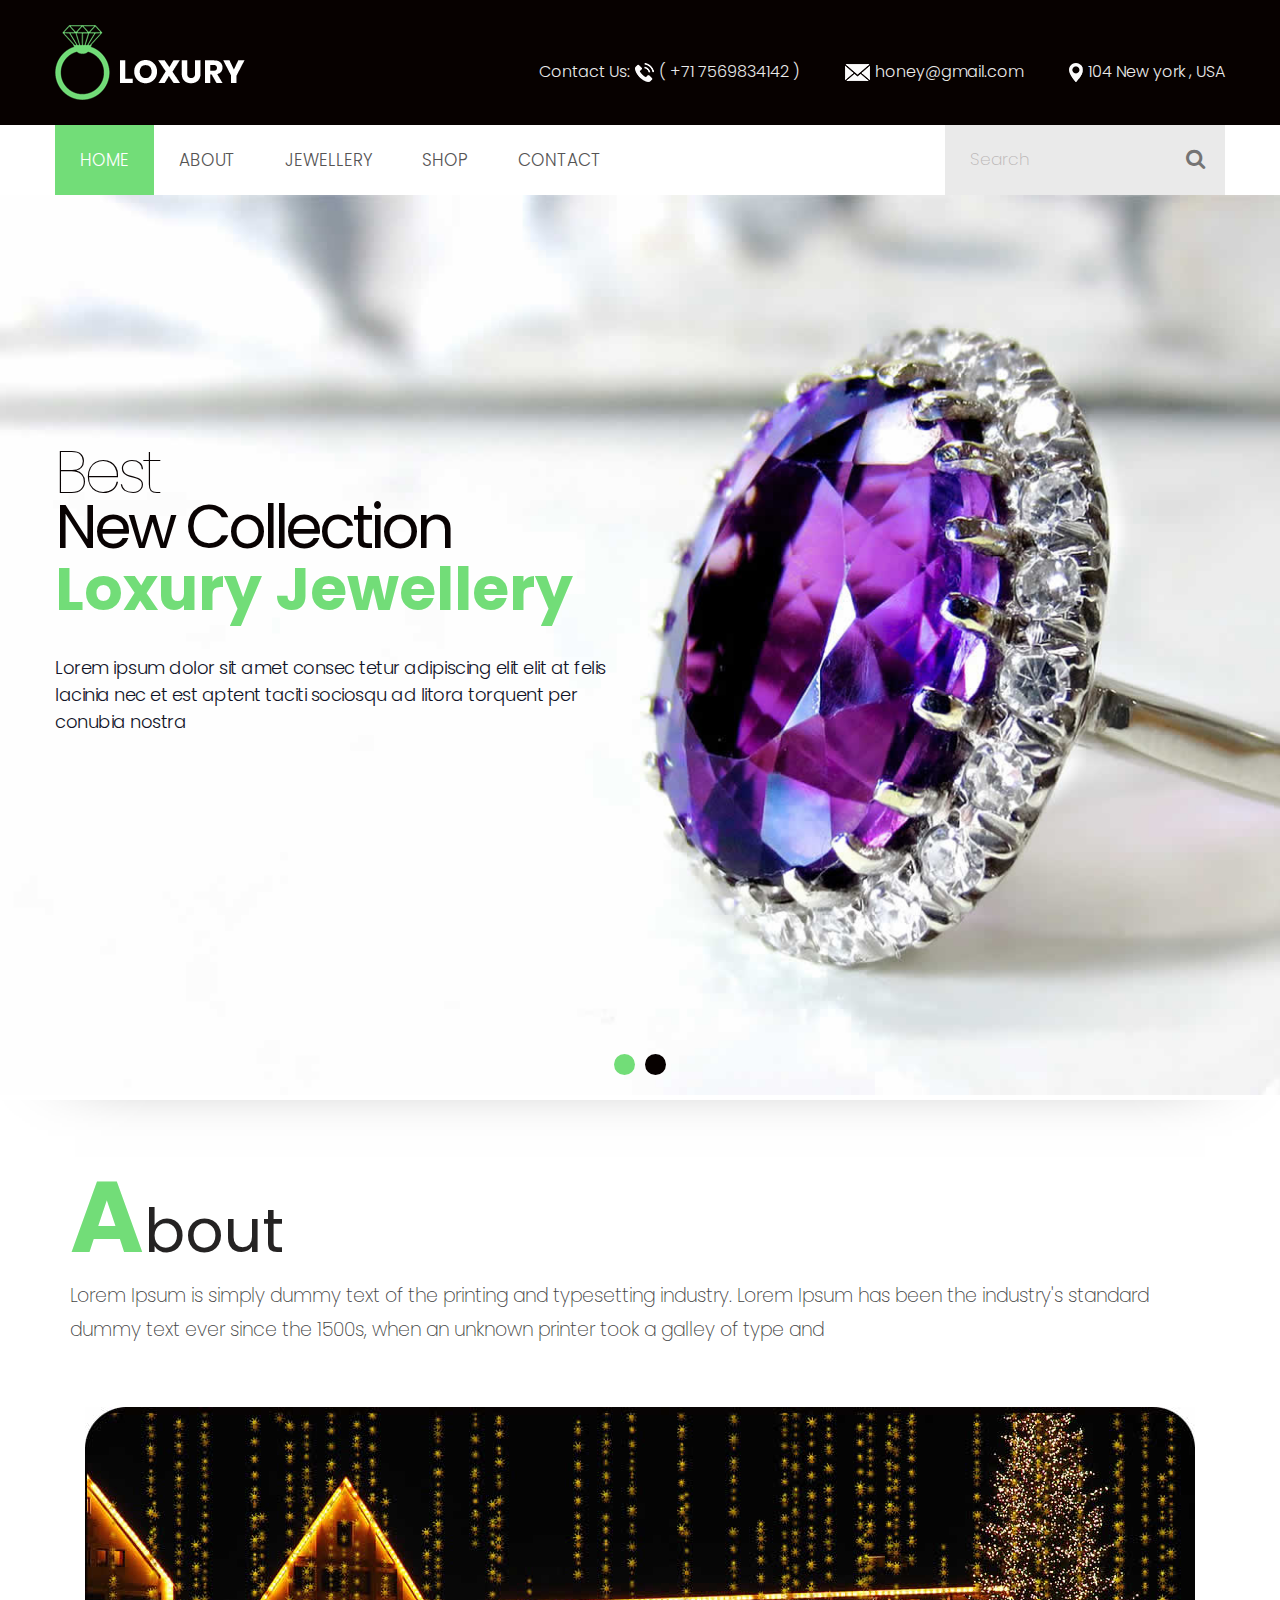
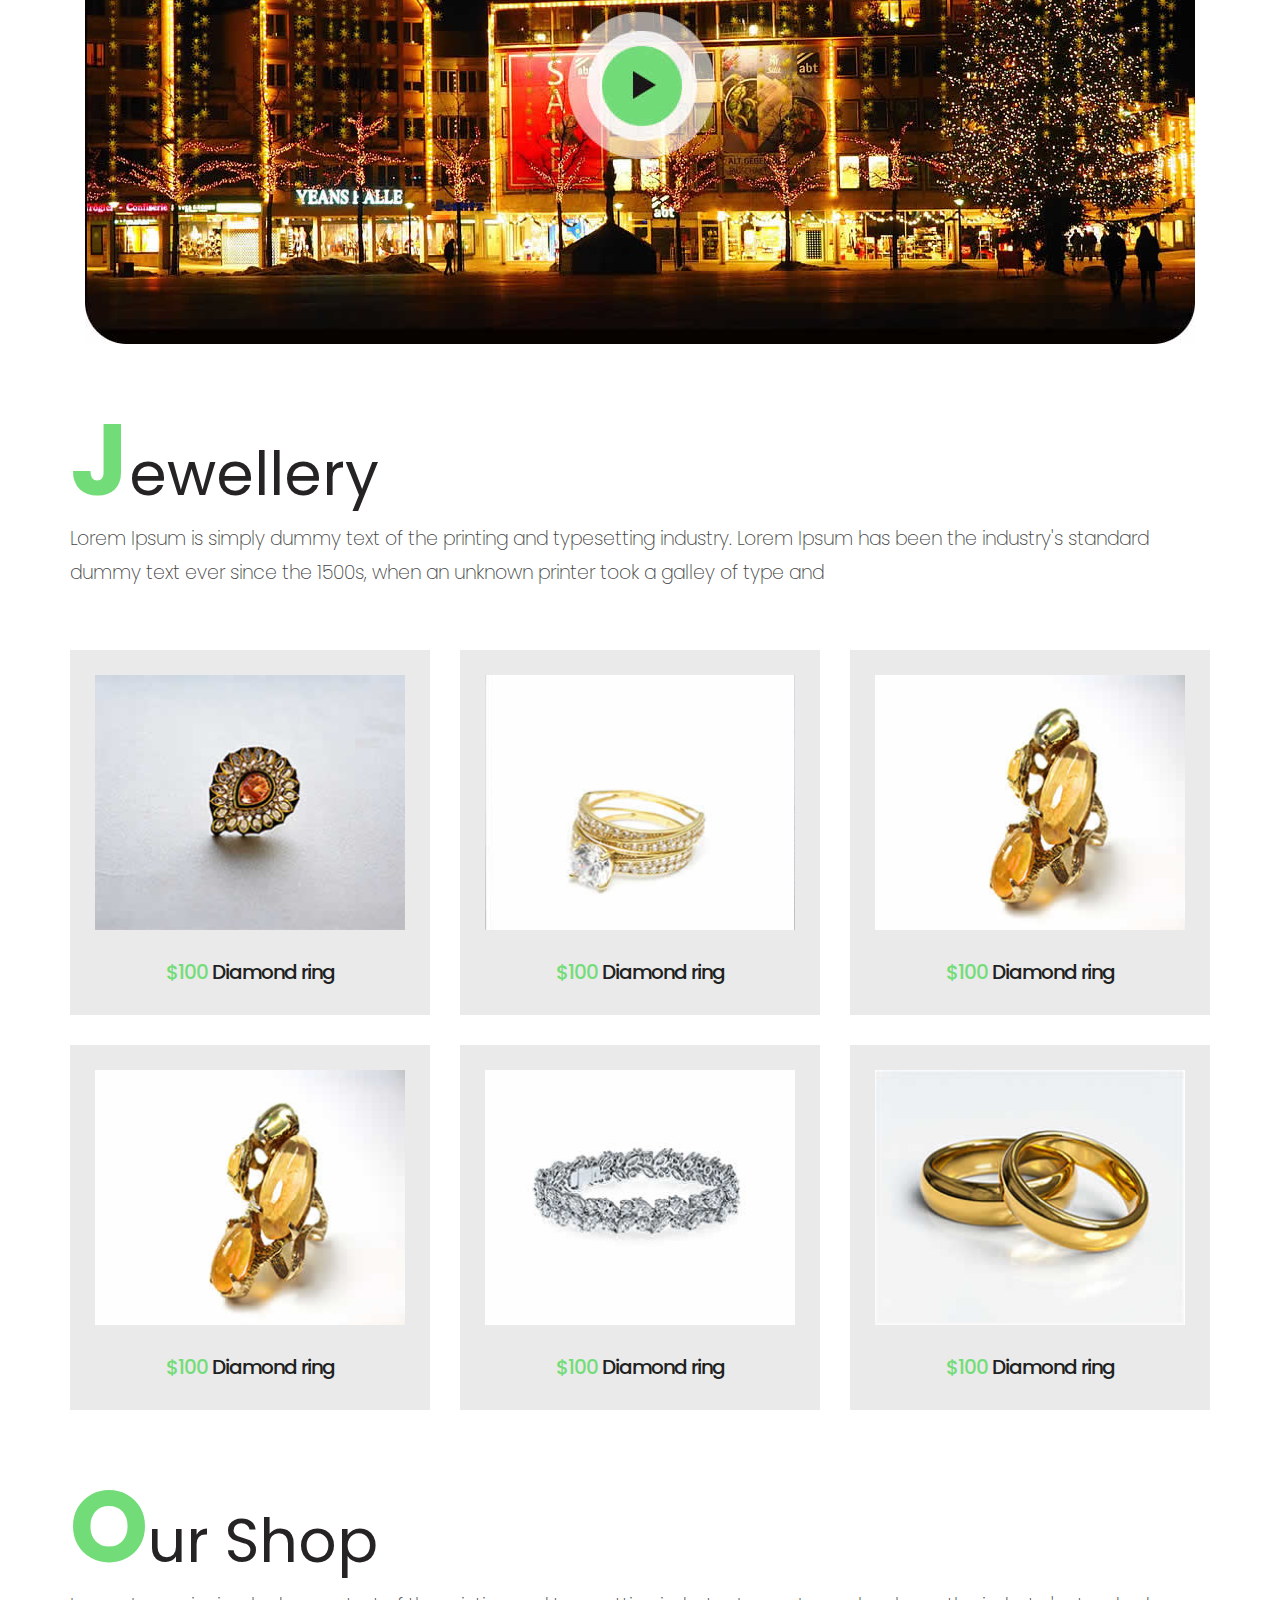
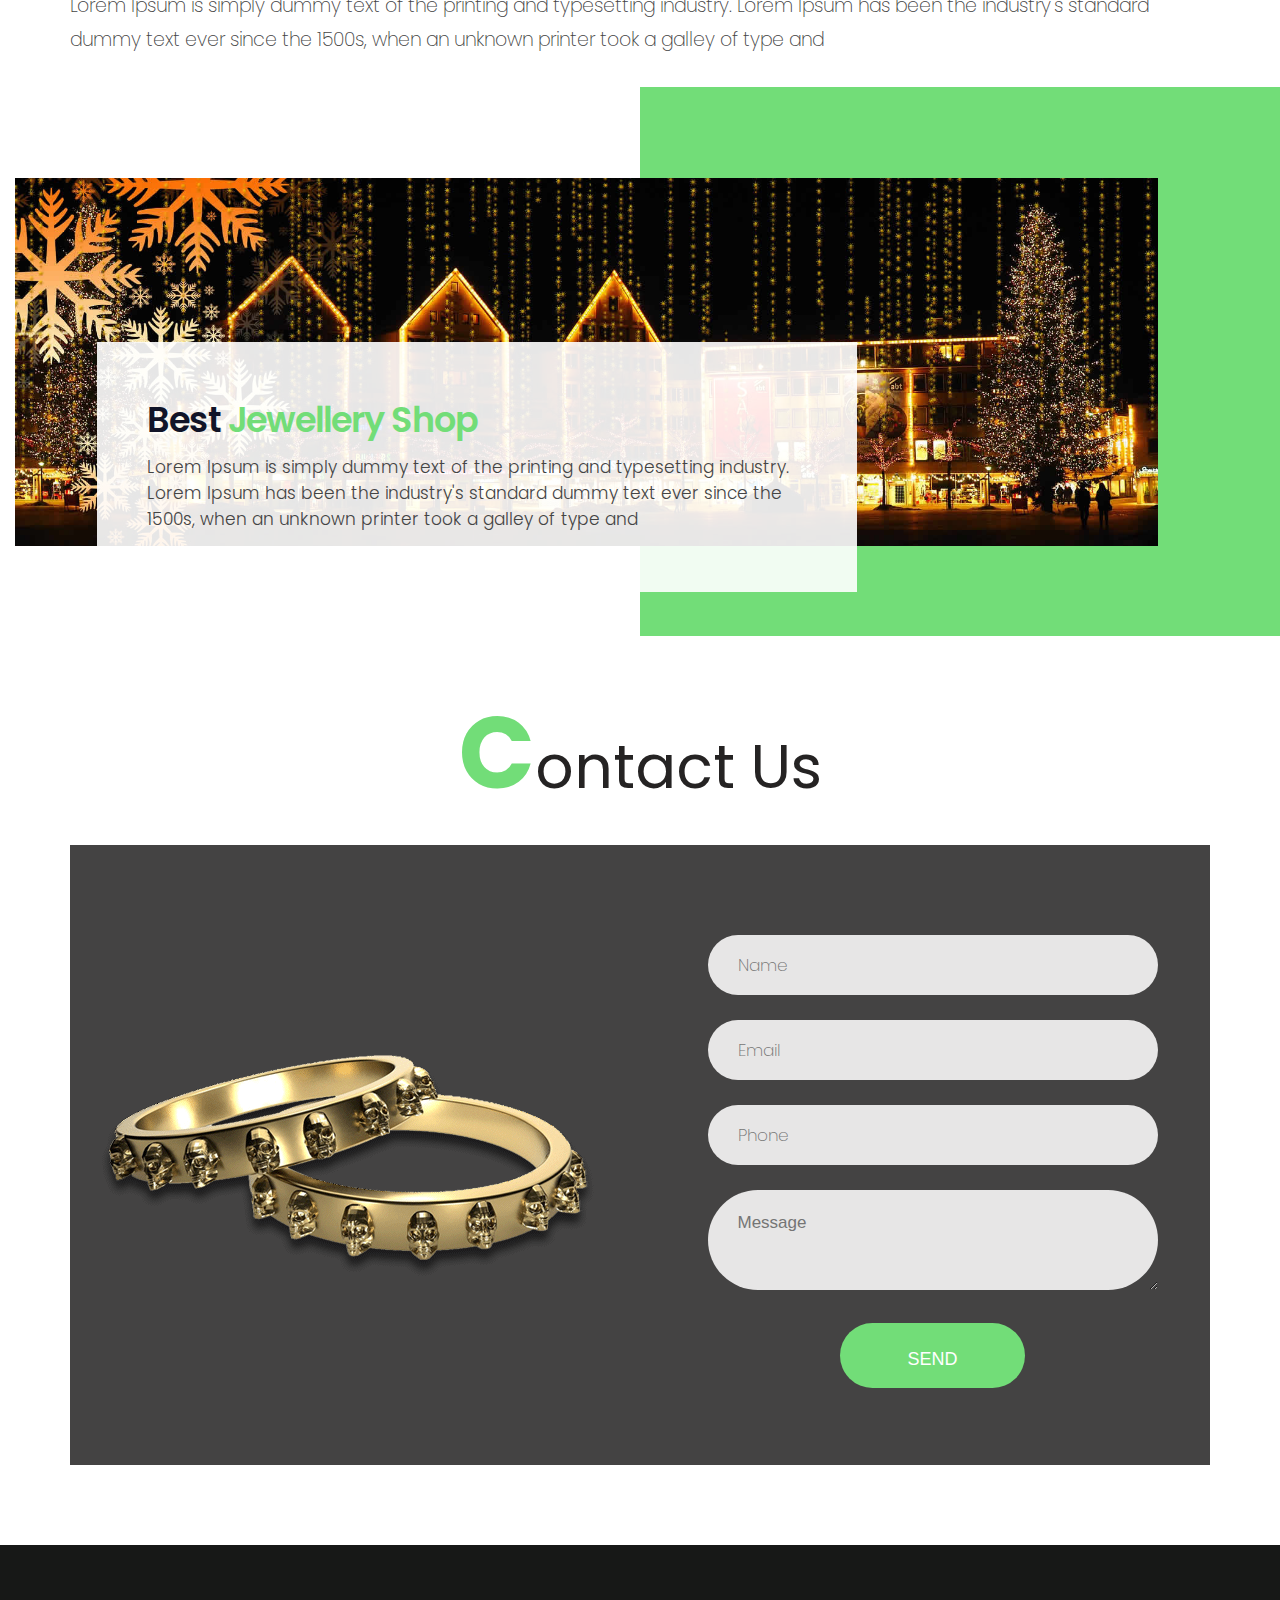
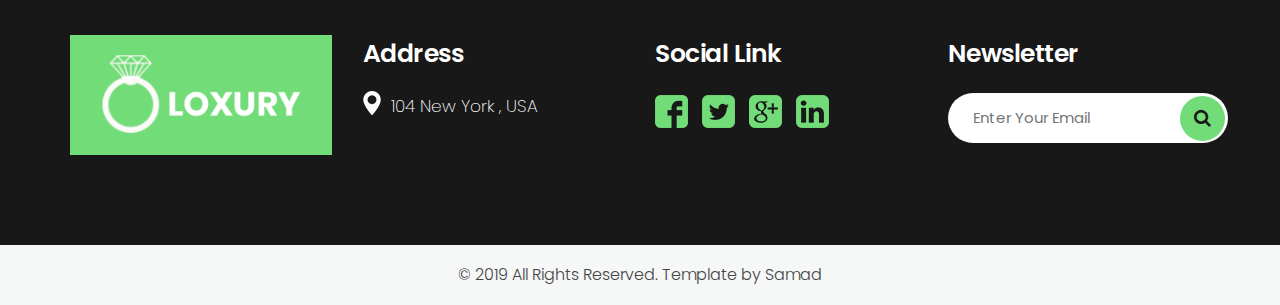
==== index.html @ 16f49cf2 "contact change" ====
<!DOCTYPE html>
<html lang="en">
   <!-- Basic -->
   <meta charset="utf-8">
   <meta http-equiv="X-UA-Compatible" content="IE=edge">
   <!-- Mobile Metas -->
   <meta name="viewport" content="width=device-width, initial-scale=1, shrink-to-fit=no">
   <!-- Site Metas -->
   <title>Loxury</title>
   <meta name="keywords" content="">
   <meta name="description" content="">
   <meta name="author" content="">
   <!-- site icon -->
   <link rel="icon" href="images/fevicon.png" type="image/png" />
   <!-- Bootstrap core CSS -->
   <link href="css/bootstrap.css" rel="stylesheet">
   <!-- FontAwesome Icons core CSS -->
   <link href="css/font-awesome.min.css" rel="stylesheet">
   <!-- Custom animate styles for this template -->
   <link href="css/animate.css" rel="stylesheet">
   <!-- Custom styles for this template -->
   <link href="style.css" rel="stylesheet">
   <!-- Responsive styles for this template -->
   <link href="css/responsive.css" rel="stylesheet">
   <!-- Colors for this template -->
   <link href="css/colors.css" rel="stylesheet">
   <!-- light box gallery -->
   <link href="css/ekko-lightbox.css" rel="stylesheet">
   <!--[if lt IE 9]>
   <script src="https://oss.maxcdn.com/libs/html5shiv/3.7.0/html5shiv.js"></script>
   <script src="https://oss.maxcdn.com/libs/respond.js/1.4.2/respond.min.js"></script>
   <![endif]-->
   </head>
   <body id="home_page" class="home_page">
      <!-- loader -->
      <div id="preloader">
         <img class="preloader" src="images/logo.png" alt="#">
      </div>
      <!-- end loader -->
      <!-- header -->
      <header class="header">

        <div class="header_top_section">
           <div class="container">
              <div class="row">
               <div class="col-lg-3">
                  <div class="full">
                     <div class="logo">
                        <a href="index.html"><img src="images/logo.png" alt="#" /></a>
                     </div>
                  </div>
               </div>
               <div class="col-lg-9 site_information">
                  <div class="full">
                      <div class="top_section_info">
                         <ul>
                           <li>Contact Us: <img src="images/i1.png" alt="#" /> <a href="#">( +71 7569834142 )</a></li>
                           <li><img src="images/i2.png" alt="#" /> <a href="#">honey@gmail.com</a></li>
                           <li><img src="images/i3.png" alt="#" /> <a href="#">104 New york , USA</a></li>
                        </ul>
                      </div>
                  </div>
               </div>
            </div>
           </div>
        </div>

        <div class="header_bottom_section">

         <div class="container">
            
           <div class="row">
               <div class="col-md-12">
                  <div class="full ">
                     <div class="main_menu">
                        <nav class="navbar navbar-inverse navbar-toggleable-md">
                           <button class="navbar-toggler" type="button" data-toggle="collapse" data-target="#cloapediamenu" aria-controls="cloapediamenu" aria-expanded="false" aria-label="Toggle navigation">
                           <span class="float-left">Menu</span>
                           <span class="float-right"><i class="fa fa-bars"></i> <i class="fa fa-close"></i></span>
                           </button>
                           <div class="collapse navbar-collapse justify-content-md-center" id="cloapediamenu">
                              <ul class="navbar-nav">
                                 <li class="nav-item active">
                                    <a class="nav-link" href="index.html">Home</a>
                                 </li>
                                 <li class="nav-item">
                                    <a class="nav-link color-aqua-hover" href="about.html">About</a>
                                 </li>
                                 <li class="nav-item">
                                    <a class="nav-link color-aqua-hover" href="jewellery.html">Jewellery</a>
                                 </li>
                                 <li class="nav-item">
                                    <a class="nav-link color-grey-hover" href="shop.html">Shop</a>
                                 </li>
                                 <li class="nav-item">
                                    <a class="nav-link color-grey-hover" href="contact.html">Contact</a>
                                 </li>
                              </ul>
                           </div>
                        </nav>
                     </div>
                     <div class="search_bar">
                        <form action="index.html">
                           <input type="text" class="search_field" placeholder="Search" required />
                           <button class="search_button" type="button"><i class="fa fa-search"></i></button>
                        </form>
                     </div>
                  </div>
               </div>
            </div>
         </div>
      </header>
      <!-- end header -->
      <!-- slider -->
      <section class="slider_section">
         <div class="container-fluid">
            <div class="row">
               <div id="main_slider" class="carousel slide carousel-fade" data-ride="carousel" data-interval="5000">
                  <div class="carousel-inner">
                     <div class="carousel-item slider_inner slider1 active">
                        <div class="container">
                           <div class="row">
                              <div class="slider_coint_inner">
                                 <h3>Best<br><strong>New Collection</strong></h3>
                                 <h4 class="font_themecolor">Loxury Jewellery</h4>
                                 <p>Lorem ipsum dolor sit amet consec tetur adipiscing elit elit at felis<br>
                                    lacinia nec et est aptent taciti sociosqu ad litora torquent per conubia nostra</p>
                              </div>
                           </div>
                        </div>
                     </div>
                     <div class="carousel-item slider_inner slider2">
                        <div class="container">
                           <div class="row">
                              <div class="slider_coint_inner">
                                 <h3>Best<br><strong>New Collection</strong></h3>
                                 <h4 class="font_themecolor">Loxury Jewellery</h4>
                                 <p>Lorem ipsum dolor sit amet consec tetur adipiscing elit elit at felis<br>
                                    lacinia nec et est aptent taciti sociosqu ad litora torquent per conubia nostra</p>
                              </div>
                           </div>
                        </div>
                     </div>
                     <div class="slider_bullets">
                        <ol class="carousel-indicators">
                           <li data-target="#main_slider" data-slide-to="0" class="active"><i class="fa fa-chevron-left"></i></li>
                           <li data-target="#main_slider" data-slide-to="1"><i class="fa fa-chevron-right"></i></li>
                        </ol>
                     </div>
                  </div>
               </div>
            </div>
         </div>
      </section>
      <!-- end slider -->

      <!-- about section -->
      <section class="layout_padding section padding_bottom_0">
         <div class="container">
            <div class="row">
               <div class="col-lg-12">
                  <div class="full heading_s1">
                     <h2>About</h2>
                  </div>
                  <div class="full">
                     <p class="large">Lorem Ipsum is simply dummy text of the printing and typesetting industry. Lorem Ipsum has been the industry's standard dummy text ever since the 1500s, when an unknown printer took a galley of type and</p>
                  </div>
               </div>
               <div class="col-md-12">
                  <div class="about_img margin_top_30  text_align_center">
                     <img src="images/video_img.jpg" alt="#" />
                  </div>
               </div>
            </div>
         </div>
      </section>
      <!-- end about section -->

      <!-- section --> 
      <section class="layout_padding padding_bottom_0" style="background: #fff;">
         <div class="container">
            <div class="row">
               <div class="col-lg-12">
                  <div class="full heading_s1">
                     <h2>Jewellery</h2>
                  </div>
                  <div class="full">
                     <p class="large">Lorem Ipsum is simply dummy text of the printing and typesetting industry. Lorem Ipsum has been the industry's standard dummy text ever since the 1500s, when an unknown printer took a galley of type and</p>
                  </div>
               </div>
            </div>
            <div class="row product_section">
               <div class="col-md-4"> 
                  <div class="full product_blog margin_top_30">
                     <img src="images/pro1.jpg" alt="#" />
                     <h3><span style="color: #72dd78 !important;">$100</span> Diamond ring</h3>
                  </div>
               </div>
               <div class="col-md-4">
                  <div class="full product_blog margin_top_30">
                     <img src="images/pro2.jpg" alt="#" />
                     <h3><span style="color: #72dd78 !important;">$100</span> Diamond ring</h3>
                  </div>
               </div>
               <div class="col-md-4">
                  <div class="full product_blog margin_top_30">
                     <img src="images/pro3.jpg" alt="#" />
                     <h3><span style="color: #72dd78 !important;">$100</span> Diamond ring</h3>
                  </div>
               </div>
               <div class="col-md-4">
                  <div class="full product_blog margin_top_30">
                     <img src="images/pro3.jpg" alt="#" />
                     <h3><span style="color: #72dd78 !important;">$100</span> Diamond ring</h3>
                  </div>
               </div>
               <div class="col-md-4">
                  <div class="full product_blog margin_top_30">
                     <img src="images/pro4.jpg" alt="#" />
                     <h3><span style="color: #72dd78 !important;">$100</span> Diamond ring</h3>
                  </div>
               </div>
               <div class="col-md-4">
                  <div class="full product_blog margin_top_30">
                     <img src="images/pro5.jpg" alt="#" />
                     <h3><span style="color: #72dd78 !important;">$100</span> Diamond ring</h3>
                  </div>
               </div>
            </div>
          </div>
      </section>
      <!-- end section -->
     
      <!-- section -->
      <section class="layout_padding section padding_bottom_0">
         <div class="container">
            <div class="row">
               <div class="col-lg-12">
                  <div class="full heading_s1">
                     <h2>Our Shop</h2>
                  </div>
                  <div class="full">
                     <p class="large">Lorem Ipsum is simply dummy text of the printing and typesetting industry. Lorem Ipsum has been the industry's standard dummy text ever since the 1500s, when an unknown printer took a galley of type and</p>
                  </div>
               </div>
            </div>
         </div>
      </section>
      <!-- end section -->
       
       <!-- section -->
      <section class="layout_padding haf_layout section">
         <div class="container-fluid">
            <div class="row">
              <div class="col-md-11">
                 <div class="row">
                   <div class="container">
                    <div class="col-md-8">
                     <div class="full banner_section">
                         <h3>Best <span style="color: #72dd78 !important;">Jewellery Shop</span></h3>
                         <p>Lorem Ipsum is simply dummy text of the printing and typesetting industry. Lorem Ipsum has been the industry's standard dummy text ever since the 1500s, when an unknown printer took a galley of type and</p>
                     </div>
                    </div>
                 </div>
                  </div>
                 <img class="img-responsive" src="images/bg1.jpg" alt="#" />
              </div>
            </div>
         </div>
      </section>
      <!-- end section -->

      <!-- section -->
      <section class="layout_padding section padding_bottom_0">
         <div class="container">
            <div class="row">
               <div class="col-lg-12">
                  <div class="full text_align_center heading_s1">
                     <h2 style="width: 100%;text-align: center;">Contact Us</h2>
                  </div>
               </div>
            </div>
            <div class="row">
               <div class="col-md-12">
                  <div class="contact_section margin_top_30">
                     <div class="row">
                        <div class="col-md-6"> 
                            <div class="gold_con">
                               <img src="images/gold_c.png" alt="#" />
                            </div>
                        </div>
                        <div class="col-md-6">
                           <div class="form_cont">
                               <form action="index.html">
                                  <fieldset>
                                     <div class="field">
                                        <input type="text" name="name" placeholder="Name" />
                                     </div>
                                     <div class="field">
                                        <input type="email" name="email" placeholder="Email" />
                                     </div>
                                     <div class="field">
                                        <input type="text" name="phone" placeholder="Phone" />
                                     </div>
                                     <div class="field">
                                        <textarea placeholder="Message" ></textarea>
                                     </div>
                                     <div class="field center">
                                       <button>Send</button>
                                  </fieldset>
                               </form>
                           </div>
                        </div>
                     </div>
                  </div>
               </div>
            </div>
         </div>
      </section>
      <!-- end section -->

     
      <!-- footer -->
      <footer class="footer layout_padding">
         <div class="container">
            <div class="row">
               <div class="col-md-3 col-sm-12">
                  <a href="index.html"><img class="img-responsive" src="images/logo_footer.png" alt="#" /></a>
               </div>

               <div class="col-md-3 col-sm-12">
                  <div class="footer_link_heading">
                     <h3>Address</h3>
                  </div>
                  <div class="address_infor">
                     <p> 
                        <span class="icon"><img src="images/location_icon.png" alt="#" /></span>
                        <span class="addrs">104 New York , USA</span>
                     </p>
                  </div>
               </div>

               <div class="col-md-3 col-sm-12">
                  <div class="footer_link_heading">
                     <h3>Social Link</h3>
                  </div>
                  <div class="social_icon">
                    <ul>
                       <li><a href="#"><img src="images/fb.png" alt="#" /></a></li>
                       <li><a href="#"><img src="images/tw.png" alt="#" /></a></li>
                       <li><a href="#"><img src="images/gp.png" alt="#" /></a></li>
                       <li><a href="#"><img src="images/in.png" alt="#" /></a></li>
                    </ul>
                  </div>
               </div>
               
               <div class="col-md-3 col-sm-12">
                  <div class="footer_link_heading">
                     <h3>Newsletter</h3>
                  </div>
                  <div class="email_address_bottom">
                     <form>
                        <fieldset>
                           <div class="field_email">
                              <input type="email" name="email" placeholder="Enter Your Email">
                              <button><i class="fa fa-search"></i></button>
                           </div>
                        </fieldset>
                     </form>
                  </div>
               </div>
            </div>
         </div>
      </footer>
      <div class="cpy">
        <div class="container">
           <div class="row">
             <div class="col-md-12">
               <p>© 2019 All Rights Reserved. <a href="#"> Template by Samad</a></p>
             </div>
           </div>
        </div>
      </div>
      <!-- end footer -->
      <!-- Core JavaScript
         ================================================== -->
      <script src="js/jquery.min.js"></script>
      <script src="js/tether.min.js"></script>
      <script src="js/bootstrap.min.js"></script>
      <script src="js/parallax.js"></script>
      <script src="js/animate.js"></script>
      <script src="js/ekko-lightbox.js"></script>
      <script src="js/custom.js"></script>
   </body>
</html>
---- style.css ----
/*-------------------------------------------------------------------
    File Name: style.css
-------------------------------------------------------------------*/

/*-------------------------------------------------------------------
    1.import file
-------------------------------------------------------------------*/

@import url('https://fonts.googleapis.com/css?family=Poppins:100,100i,200,200i,300,300i,400,400i,500,500i,600,600i,700,700i,800,800i,900,900i');
@import url('https://fonts.googleapis.com/css?family=Raleway:100,100i,200,200i,300,300i,400,400i,500,500i,600,600i,700,700i,800,800i,900,900i');

/*-------------------------------------------------------------------
    2.basic
-------------------------------------------------------------------*/

body {
    font-size: 14px;
    line-height: 26px;
    background-color: #f6f7f7;
}

body {
    overflow-x: hidden;
}

* {
    margin: 0;
    padding: 0;
    box-sizing: border-box;
}

h1,
h2,
h3,
h4,
h5,
body,
p {
    font-family: 'Poppins', sans-serif;
}

h1,
h2,
h3,
h4,
h5,
h6 {
    font-weight: 700;
    color: #111428;
}

h1:hover a,
h2:hover a,
h3:hover a,
h4:hover a,
h5:hover a,
h6:hover a {
    color: #121212 !important;
}

h1 {
    font-size: 32px;
    line-height: 40px;
    margin-bottom: 23px
}

h2 {
    font-size: 27px;
    line-height: 38px;
    margin-bottom: 20px
}

h3 {
    font-size: 35px;
    line-height: normal;
    margin-bottom: 17px;
    font-weight: 600;
    color: #111428;
    letter-spacing: -1px;
    line-height: 35px;
}

h4 {
    font-size: 19px;
    line-height: 29px;
    margin-bottom: 14px
}

h5 {
    font-size: 17px;
    line-height: 25px;
    margin-bottom: 11px
}

h6 {
    font-size: 16px;
    line-height: 24px;
    margin-bottom: 11px
}

a {
    color: #121212;
}

body,
p {
    color: #9f9f9f;
}

p {
    margin-bottom: 30px;
    font-size: 17px;
    line-height: normal;
    color: #444;
    font-weight: 300;
}

p.large {
    margin-bottom: 30px;
    font-size: 19px;
    line-height: 34px;
    color: #444;
    font-weight: 200;
}

ol,
ul {
    list-style: none;
    margin: 0;
}

a {
    text-decoration: none !important;
}

.white_fonts p,
.white_fonts h1,
.white_fonts h2,
.white_fonts h3,
.white_fonts h4,
.white_fonts h5,
.white_fonts h6,
.white_fonts ul,
.white_fonts ul li,
.white_fonts ul li a,
.white_fonts ul i,
.white_fonts .post_info i,
.white_fonts div,
.white_fonts a.read_morem,
.white_fonts small {
    color: #fff !important;
}

.blockquote {
    border: 1px solid #e2e2e2 !important;
    background: #fff none repeat scroll 0 0;
    font-size: 1.1rem;
    font-style: italic;
    margin-bottom: 1.5rem;
    border-radius: 0 !important;
    padding: 2rem;
}

.check li:before {
    content: "\f06c";
    font-family: "FontAwesome";
    font-size: 16px;
    left: 0;
    padding-right: 8px;
    position: relative;
    top: 2px;
}

.check li {
    list-style: none;
    margin-bottom: 0.5rem;
}

.check li:last-child {
    margin-bottom: 0;
}

.check {
    margin-left: 0;
    padding-left: 0;
    margin: 0;
}

.check li a {}

hr.invis {
    border: 0;
    margin: 2rem 0;
}

.margin_top_0 {
    margin-top: 0 !important;
}

.margin_top_10 {
    margin-top: 10px;
}

.margin_top_20 {
    margin-top: 20px;
}

.margin_top_30 {
    margin-top: 30px !important;
}

.margin_top_40 {
    margin-top: 40px;
}

.margin_top_50 {
    margin-top: 50px !important;
}

.margin_top_60 {
    margin-top: 60px;
}

.margin_top_70 {
    margin-top: 70px;
}

.margin_top_80 {
    margin-top: 80px;
}

.margin_top_90 {
    margin-top: 90px;
}

.margin_top_100 {
    margin-top: 100px;
}

.margin_bottom_0 {
    margin-bottom: 0 !important;
}

.margin_bottom_10 {
    margin-bottom: 10px;
}

.margin_bottom_20 {
    margin-bottom: 20px;
}

.margin_bottom_30 {
    margin-bottom: 30px;
}

.margin_bottom_40 {
    margin-bottom: 40px;
}

.margin_bottom_50 {
    margin-bottom: 50px;
}

.margin_bottom_60 {
    margin-bottom: 60px;
}

.margin_bottom_70 {
    margin-bottom: 70px;
}

.margin_bottom_80 {
    margin-bottom: 80px;
}

.margin_bottom_90 {
    margin-bottom: 90px;
}

.margin_bottom_100 {
    margin-bottom: 100px;
}

.span1,
.span2,
.span3,
.span4,
.span5,
.span6,
.span7,
.span8,
.span9,
.span10 {
    padding: 0 15px;
    float: left;
    min-height: 25px;
}

.border_radius_0 {
    border-radius: 0 !important;
}

.span1 {
    width: 10%;
}

.span2 {
    width: 20%;
}

.span3 {
    width: 30%;
}

.span4 {
    width: 40%;
}

.span5 {
    width: 50%;
}

.span6 {
    width: 60%;
}

.span7 {
    width: 70%;
}

.span8 {
    width: 80%;
}

.span9 {
    width: 90%;
}

.span10 {
    width: 100%;
}

.center {
    justify-content: center;
    display: flex;
}

.full {
    width: 100%;
    float: left;
}

.only_md_display {
    display: none;
}

button {
    cursor: pointer;
}

button.navbar-toggler .fa-close {
    display: none;
}

button.navbar-toggler[aria-expanded="false"] .fa-bars {
    display: block;
}

button.navbar-toggler[aria-expanded="true"] .fa-close {
    display: block;
}

button.navbar-toggler[aria-expanded="true"] .fa-bars {
    display: none;
}

.field input {
    width: 100%;
    margin-top: 10px;
    border: none;
    min-height: 45px;
    padding: 0 20px;
    line-height: 45px;
    font-size: 15px;
    font-family: 'Poppins', sans-serif;
}

.padding-left_0 {
    padding-left: 0;
}

.blog_detail h3 {
    text-transform: none;
    font-weight: 500;
    line-height: 32px;
    margin-bottom: 20px;
    text-align: justify;
}

.form_contact_main .field {
    width: 50%;
    float: left;
    padding: 0 5px;
}

.half_grey_section {
    background: #252525;
}

.br_single_blog_2 {
    float: left;
    width: 100%;
    margin: 15px 0;
}

.br_single_blog_2 hr {
    border-top: 2px dotted #d3d3d3;
    margin-top: 25px;
    margin-bottom: 25px;
}

.layout_padding_grey_half {
    padding: 80px 105px 80px 90px;
    text-align: center;
}

.width_50 {
    width: 50%;
}

.ekko-lightbox-nav-overlay a {
    opacity: 1 !important;
}

.ekko-lightbox .modal-content {
    box-shadow: none !important;
    border: solid #fff 4px;
}

.modal-backdrop.show {
    opacity: 0.7;
}

.text_align_center {
    text-align: center;
}

.field {
    float: left;
    width: 100%;
    margin-bottom: 5px;
}

.field label {
    float: left;
    width: 36%;
    font-size: 14px;
    font-weight: 500;
    color: #000000;
    margin: 0;
    min-height: 40px;
    line-height: 40px;
}

.custom_field {
    float: right;
    width: 64%;
    background: #f8f8f8;
    border: solid #e1e1e1 1px;
    min-height: 40px;
    border-radius: 5px;
    color: #000;
    font-size: 14px;
    padding: 5px 15px;
}

.field label {
    float: left;
    width: 36%;
    font-size: 14px;
    font-weight: 500;
    color: #000000;
    margin: 0;
    min-height: 40px;
    line-height: 40px;
}

.form_full label {
    width: 100%;
}

form#commant_form div.field textarea.custom_field {
    margin-bottom: 10px;
}

.form_full textarea {
    min-height: 100px;
    width: 100%;
}

.border-radius_0 {
    border-radius: 0 !important;
}

.form_full input,
.form_full select {
    width: 100%;
    height: 50px;
}

.small_heading.main-heading {
    margin-bottom: 20px;
    width: 100%;
}

.small_heading.main-heading h2 {
    font-size: 20px;
    margin-bottom: 5px;
    font-weight: 600;
}

.main-heading::after {
    width: 30px;
    height: 4px;
    background: #feb61a;
    content: "";
    margin: 0;
    display: block;
    position: relative;
}

/**---- Style the tab ----**/

.tab-details {
    float: right;
    padding: 2rem 0;
    width: 80%;
    background-color: #ffffff;
}

.tab-details .blog-meta h4 {
    font-size: 14px;
    margin: 0;
    padding: 0.5rem 0 0;
    line-height: 1.4;
}

div.tab {
    float: left;
    padding: 2rem 0;
    width: 20%;
    position: static;
    height: 100%;
    background-color: #121212;
}

div.tab button {
    display: block;
    background-color: inherit;
    color: black;
    padding: 0.9rem 1rem 0.7rem;
    width: 100%;
    border: 0;
    outline: none;
    text-align: right;
    cursor: pointer;
    -webkit-transition: all .3s ease-in-out;
    -moz-transition: all .3s ease-in-out;
    -ms-transition: all .3s ease-in-out;
    -o-transition: all .3s ease-in-out;
    transition: all .3s ease-in-out;
    font-size: 14px;
    font-weight: 400;
    border-bottom: 0 solid #303030;
    line-height: 1;
    text-transform: capitalize;
}

div.tab button:hover,
div.tab button.active {
    background-color: #ffffff;
    border-right: 0 solid #303030;
    border-bottom: 0 solid #303030;
    border-left: 0 solid #303030;
}

div.tab button:hover {
    border-top: 0;
}

.tabcontent {
    padding: 0 2rem;
    display: none;
}

.tabcontent.active {
    display: block;
}


/* Style the topbar-section */

.topsocial .fa {
    margin-right: 0.5rem;
    font-size: 15px;
}

.topbar-section {
    display: block;
    position: relative;
    background-color: #1d1d1d;
    padding: 0.8rem 2rem;
    font-size: 14px;
}

.blog-list-widget .w-100,
.footer,
.header .dropdown-item,
.header .dropdown-item:hover,
.header .dropdown-item:focus,
div.tab button,
.topbar-section,
.topbar-section a {
    color: rgba(255, 255, 255, 1) !important;
}

div.tab button:hover,
div.tab button.active,
.topbar-section a:focus,
.topbar-section a:hover {
    color: rgba(255, 255, 255, 1) !important;
}

.topbar-section .list-inline {
    margin: 0;
    padding: 0;
}

.topbar-section .tooltip-inner {
    margin-top: 10px !important;
}

.topbar-section .list-inline-item {
    padding: 0 0 0 0.5rem !important;
}

.custom-select {
    border: 1px solid #e2e2e2;
    border-radius: 0;
    color: #464a4c;
    display: inline-block;
    font-size: 12px;
    font-weight: lighter;
    line-height: 1.25;
    max-width: 100%;
    min-height: 45px;
    outline: medium none;
    width: 100%;
}

.table-bordered thead td,
.table-bordered thead th {
    border: 0 none;
}

.page-title {
    position: relative;
    padding: 3rem 0 3rem;
}

.page-title h1 {
    font-size: 34px;
    margin-bottom: 0;
    font-weight: bold;
}

.page-title p {
    font-size: 18px;
    margin-bottom: 0;
    padding-bottom: 0;
}

.breadcrumb-item {
    display: inline;
    text-transform: uppercase;
    letter-spacing: 1px;
    font-size: 11px;
    float: none;
}

.breadcrumb {
    margin-top: 1.6em;
    background-color: transparent;
    border-radius: 0;
    list-style: outside none none;
    margin-bottom: 0;
    padding: 0;
}

.withoutdesc .breadcrumb {
    margin-top: 0;
    line-height: 1;
}

.withbg {
    background: rgba(0, 0, 0, 0) url("images/slider_bg.png") no-repeat scroll center bottom;
    height: 245px;
    position: absolute;
    top: 30px;
    width: 100%;
    left: 0;
    right: 0;
    text-align: center;
    margin: auto;
}

select.form-control:not([size]):not([multiple]) {
    color: #767676;
}

.form-control::-webkit-input-placeholder {
    color: #767676;
    opacity: 1;
}

.form-control::-moz-placeholder {
    color: #767676;
    opacity: 1;
}

.form-control:-ms-input-placeholder {
    color: #767676;
    opacity: 1;
}

.form-control::placeholder {
    color: #767676;
    opacity: 1;
}

a {
    text-decoration: none !important
}

.entry {
    position: relative;
}

.entry:hover .magnifier {
    top: 0;
}

.magnifier {
    position: absolute;
    top: 500px;
    left: 0;
    bottom: 0;
    right: 0;
    opacity: 0;
    -webkit-transition: all .3s ease-in-out;
    -moz-transition: all .3s ease-in-out;
    -ms-transition: all .3s ease-in-out;
    -o-transition: all .3s ease-in-out;
    transition: all .3s ease-in-out;
    -webkit-transform: scale(1);
    -moz-transform: scale(1);
    -ms-transform: scale(1);
    -o-transform: scale(1);
    transform: scale(1);
}

.pager p {
    color: #222222;
    padding-bottom: 0;
    margin-bottom: 0;
}

.pager a,
.magni-like a {
    color: #999999;
}

.magni-desc h4 {
    color: #ffffff;
    text-transform: capitalize;
    font-size: 21px;
    padding-bottom: 5px;
    margin-bottom: 0;
}

.magni-desc a {
    color: #ffffff;
}

.magni-desc small {
    opacity: 1;
    color: #ffffff;
    font-size: 12px;
    text-transform: uppercase;
}

.magni-desc {
    position: absolute;
    bottom: 20%;
    margin: -25px auto;
    text-align: center;
    left: 0;
    right: 0;
}

.with-desc .magnifier {
    left: 0;
    background-color: rgba(0, 0, 0, 0.5);
    right: 0;
    bottom: 0;
    top: 0 !important;
}

.with-desc h4 {
    padding: 10px 0 0;
    margin-bottom: 0;
    font-size: 19px;
}

.with-desc small {
    display: block;
    font-size: 11px;
    letter-spacing: 1px;
    text-transform: uppercase;
}

/*-------------------------------------------------------------------
    3.header
-------------------------------------------------------------------*/

.header {
    padding: 0;
    margin-top: 0;
    position: relative;
    z-index: 2;
    width: 100%;
    top: 0;
    background: #070100;
}

.navbar-inverse {
    padding: 0;
    z-index: 1;
}

.navbar-inverse .navbar-nav .nav-link, .navbar-nav .nav-link {
    font-size: 17px;
    font-weight: 300;
    line-height: normal;
    color: #555454;
    letter-spacing: 0px;
    transition: ease all 0.5s;
    text-transform: uppercase;
}

.nav-item.active {
    background: #72dd78;
}

header .main_menu .nav-item.active a.nav-link {
    color: #fff !important;
}

.dropdown-toggle::after {
    display: inline-block;
    width: auto;
    height: auto;
    margin-left: 0.2em;
    margin-top: 0rem;
    vertical-align: middle;
    content: "\f107";
    border: 0;
    font-family: 'FontAwesome';
}

.navbar-toggleable-md .navbar-nav .nav-link {
    padding: 22px 25px 22px ;
}

.header-section {
    padding: 2rem 0 4rem;
    background-color: #ffffff;
}

.logo img {
    max-width: 324px;
    max-width: 100%;
    margin: auto;
    text-align: center;
    display: block;
}

.navbar-nav {
    margin: 0;
}

.header .dropdown-menu {
    box-shadow: none;
    border-radius: 0;
    min-width: 240px;
    border: 0;
    margin-top: 0 !important;
    border-color: #edeff2;
    background-color: #121212;
}

.header .dropdown-item {
    text-transform: capitalize;
    font-size: 14px;
    padding: 10px 1.5rem;
    background-color: #111428;
    font-weight: 300;
}

.header .dropdown ul li:last-child {
    border-bottom: 0;
}

.header .dropdown-item span {
    position: absolute;
    right: 20px;
    top: 2px;
}

.header .container-fluid {
    max-width: 1240px;
}

.header-section {
    margin-bottom: 0;
}

.header .container {
    padding-left: 0;
    padding-right: 0;
}

.heading_s2 {
    margin-bottom: 50px;
}

.topmenu i {
    padding-right: 0.3rem;
}

.menu-large {
    overflow: hidden;
    position: static !important;
}

.dropdown-menu.megamenu {
    left: 0;
    right: 0;
    margin-top: 10px !important;
    width: 100%;
    background-color: #121212 !important;
}

.dropdown-menu .fa.fa-angle-right {
    position: absolute;
    right: 0px;
    top: 10px;
}

.dropdown-menu .dropdown-menu {
    margin-top: 0 !important
}

.mega-menu-content {
    position: relative;
    padding: 0;
    margin: 0 -10px;
    background-color: #121212;
}

/**---- header top ----**/

.header_top_section {
    min-height: auto;
}

/**---- logo ----**/

.logo {
    float: left;
    margin-top: 25px;
    margin-bottom: 25px;
}

.site_information {
    padding-top: 25px;
}

.site_information ul {
    padding: 0;
    list-style: none;
    margin: 34px 0 0;
    float: right;
    width: auto;
}

.site_information ul li {
    margin-left: 45px;
}

.site_information ul li {
    float: left;
}

.site_information ul li span.infor_text {
    font-size: 15px;
    color: #111428;
    font-weight: 300;
    line-height: 20px;
}

.site_information ul li span.infor_text strong {
    font-weight: 700;
}

.site_information ul li span.icon_img {
    margin-right: 15px;
    display: flex;
    justify-content: center;
    align-items: center;
}

/**---- header bottom section ----**/

.header_bottom_section {
    min-height: 70px;
    background: #fff;
}

.header_bottom_section .main_menu {
    float: left;
    padding-left: 0;
}

/**---- search bar menu ----**/

.header_bottom_section .search_bar {
    float: right;
    width: 275px;
    height: 70px;
    background: #111428;
}

.header_bottom_section .search_bar {
    float: right;
    width: 280px;
    height: 70px;
    background: #eaeaea;
    padding: 21px 25px;
}

.header_bottom_section .search_bar form {
    float: left;
    width: 100%;
}

.header_bottom_section .search_bar form input.search_field {

    width: 100%;
    padding: 0;
    border: none;
    height: 25px;
    color: #757474 !important;
    background: #eaeaea;
    font-weight: 200;
    font-family: 'Poppins', sans-serif;
    font-size: 17px;
    letter-spacing: 0px;

}


.header_bottom_section .search_bar form input.search_field:focus {
    box-shadow: none !important;
}

.header_bottom_section .search_bar form button {
    position: absolute;
    width: 25px;
    padding: 0;
    background: transparent;
    border: none;
    color: #757474;
    font-size: 21px;
    right: 32px;
    cursor: pointer;
}

.header_bottom_section .search_bar ::placeholder {
    color: #bab6b6;
    opacity: 1;
}

.site_information ul li, .site_information ul li a {
    font-size: 16px;
    color: #eaeaea;
    font-weight: 300;
}

/*-------------------------------------------------------------------
    4.section
-------------------------------------------------------------------*/

.img-responsive {
    max-width: 100%;
}

.padding_bottom_0 {
    padding-bottom: 0 !important;
}

.padding_top_0 {
    padding-bottom: 0 !important;
}

.section {
    position: relative;
    display: block;
    padding: 4rem 0;
    background-color: #ffffff;
}

.white_bg {
    background: #fff;
}

.page-title {
    padding: 8rem 0 5.4rem !important;
    margin-top: -2.6rem;
}

.page-title p {
    padding-top: 1rem;
    padding-bottom: 0;
    margin-bottom: 0;
}

.page-title p,
.page-title h1 {
    color: #ffffff !important;
}

.parallax {
    background-attachment: fixed;
    background-position: 50% 0;
    background-repeat: no-repeat;
    height: 100%;
    position: relative;
    -webkit-background-size: cover;
    -moz-background-size: cover;
    -o-background-size: cover;
    background-size: cover;
}

.parallax.parallax-off {
    background-attachment: scroll !important;
    display: block;
    height: 100%;
    min-height: 100%;
    overflow: hidden;
    position: relative;
    background-position: top center;
    vertical-align: sub;
    width: 100%;
}

.no-scroll-xy {
    overflow: hidden !important;
    -webkit-transition: all .4s ease-in-out;
    -moz-transition: all .4s ease-in-out;
    -ms-transition: all .4s ease-in-out;
    -o-transition: all .4s ease-in-out;
    transition: all .4s ease-in-out;
}

.tagline p {
    font-style: italic;
    font-size: 16px;
}

.tagline h3 {
    font-size: 31px;
    margin: 0 0 1.8rem;
    padding: 0;
}

.section-title {
    display: block;
    position: relative;
    margin-bottom: 3rem
}

.section-title h3 {
    z-index: 1;
    font-size: 30px;
    position: relative;
    font-weight: bold;
    text-transform: capitalize;
}

.section-title .lead {
    font-size: 18px;
    margin-bottom: 0;
    font-style: italic;
    padding: 0;
    margin-top: 1rem
}

.section-title h3 .font-backend {
    bottom: -40px;
    color: #f2f2f2;
    font-family: Cochin;
    font-size: 140px;
    height: 80px;
    left: 0;
    line-height: 80px;
    opacity: 0.1;
    position: absolute;
    right: 0;
    z-index: -1;
}

.tagline-message h3 {
    padding: 0;
    font-size: 34px;
    margin: 0;
    line-height: 1.5;
    color: #ffffff;
    font-weight: bold;
}

.nopadtop {
    padding-top: 0 !important;
}

.box {
    background-color: #ffffff;
    padding: 2rem;
    position: relative;
    z-index: 11;
}

.box:hover img {
    top: -10px;
}

.box p {
    padding: 0;
    margin-bottom: 1rem;
}

.box img {
    margin-bottom: 1.5rem;
    display: block;
    line-height: 1;
    width: 60px;
    height: 82px;
    min-height: 82px;
    top: 0;
    position: relative;
    -webkit-transition: all .3s ease-in-out;
    -moz-transition: all .3s ease-in-out;
    -ms-transition: all .3s ease-in-out;
    -o-transition: all .3s ease-in-out;
    transition: all .3s ease-in-out;
}

.box h4 {
    font-size: 18px;
    text-transform: capitalize;
    font-weight: bold;
    margin-bottom: 1rem;
    padding: 0;
}

.m30 {
    margin-top: -60px;
}

.p120 {
    padding-bottom: 6.6rem;
    padding-top: 4rem;
}

.yellow_bg {
    background: #feb61a;
}

.pettr {
    background-image: url(images/yellow_pettr.png);
    background-position: center center;
}

p.large_1 {
    font-size: 17.5px;
    color: #111428;
    line-height: 28px;
    letter-spacing: -0.5px;
    margin: 0 0 10px 0;
}

.form_contact_main button {
    margin-top: 30px;
    background: #111428;
    color: #fff;
    border: none;
    font-weight: 500;
    font-size: 16px;
    padding: 12px 45px;
    border-radius: 5px;
    transition: ease all 0.2s;
}

.form_contact_main button:hover,
.form_contact_main button:focus {
    background: #feb61a;
    color: #111428;
}

/*-------------------------------------------------------------------
    5.sidebar
-------------------------------------------------------------------*/

.sidebar .widget {
    background-color: #ffffff;
    padding: 2rem;
    margin-bottom: 2rem;
}

.header .widget p {
    margin-bottom: 1rem;
}

.header .form-control {
    height: 40px !important;
    font-size: 13px !important;
    margin-bottom: 15px !important
}

.header .button--isi {
    padding: 10px 30px !important;
}

.header .blog-list-widget .mb-1 {
    color: #121212;
}

.header .blog-list-widget img {
    margin-right: 1rem;
    max-width: 72px;
    margin-top: 5px;
}

.header .blog-list-widget small {
    color: #aaaaaa;
}

.header .blog-list-widget .w-100 {
    display: block;
    margin-bottom: 5px;
}

.header .instagram-wrapper a {
    border-color: #ffffff;
    margin-left: -5px;
    margin-right: 5px;
}

.header .widget-title {
    margin: 0 0 1.3rem;
    font-size: 16px;
    padding: 0 !important;
}

.sidebar .instagram-wrapper a {
    border-color: #ffffff;
    border-width: 3px;
}

.category-widget ul {
    margin: 0;
    padding: 0;
    list-style: none;
}

.category-widget li {
    padding: 0.3rem;
    border-bottom: 1px dashed #e2e2e2;
}

.category-widget li:first-child {
    border-top: 1px dashed #e2e2e2;
}

.sidebar .blog-list-widget .mb-1 {
    color: #121212;
    font-size: 15px;
    font-weight: 600;
}

.sidebar small {
    color: #9f9f9f;
}

.tag-widget a {
    background-color: #111111;
    border-radius: 0;
    display: inline-block;
    color: #ffffff !important;
    margin: 0 0.3rem 0.3rem 0;
    line-height: 1;
    font-size: 13px;
    padding: 0.5rem 0.6rem;
    text-transform: capitalize;
}

.search-form {
    position: relative;
}

.search-form .form-control {
    border-right: 0 none;
    margin: 0;
    border: 1px solid #e2e2e2;
    border-radius: 0;
    font-size: 13px;
    font-weight: lighter;
    min-height: 45px;
}

.side_bar_search {
    padding-top: 10px;
}

.side_bar_blog .input-group {
    background: #f8f8f8;
    width: 100%;
    border-radius: 50px;
    height: 50px;
}

.product_catery .row.margin_bottom_20_all {
    float: left;
    width: 100%;
}

.side_bar_blog .input-group input.form-control {
    background: transparent;
    border: none;
    box-shadow: none;
    padding: 15px 20px;
    height: auto;
    font-size: 14px;
}

.side_bar_blog .input-group span.input-group-addon {
    border: none;
    background: transparent;
    padding: 10px 20px;
}

.side_bar_blog .input-group span.input-group-addon button {
    background: transparent;
    border: none;
    font-size: 15px;
    color: #000000;
}

/*-------------------------------------------------------------------
    6.pages
-------------------------------------------------------------------*/

.standard-page {
    padding: 3rem;
    background-color: #ffffff;
}

.standard-page .float-left {
    margin-bottom: 0.5rem;
    margin-right: 1.5rem;
    margin-top: 0.5rem;
}

.standard-page .float-right {
    margin-bottom: 0.5rem;
    margin-left: 1.5rem;
    margin-top: 0.5rem;
}

.notfound {
    padding: 4rem 0;
}

.notfound h2 {
    font-family: Comic Sans MS;
    font-size: 140px;
    padding: 0 0 1.7rem;
    margin: 0;
    line-height: 1;
    font-weight: bold;
}

.notfound h3 {
    font-size: 40px;
    padding: 0;
    margin: 0;
}

.notfound p {
    padding: 2rem 0 1.4rem;
    margin-bottom: 0;
}

.product_blog {
    background: #eaeaea;
    padding: 25px;
}

.product_blog img {
    width: 100%;
}

.product_blog h3 {
    margin: 25px 0 0 0;
    font-size: 20px;
    width: 100%;
    text-align: center;
    color: #202120;
    font-weight: 500;
}

/*-------------------------------------------------------------------
    7.blog
-------------------------------------------------------------------*/

.related-posts .col-lg-6 {
    margin-bottom: 0 !important
}

.user_name {
    font-size: 18px;
    font-weight: bold;
    padding: 0;
}

.comments-list .media-right,
.comments-list small {
    color: #999 !important;
    font-size: 11px;
    letter-spacing: 2px;
    margin-top: 5px;
    padding-left: 10px;
    text-transform: uppercase;
}

.comments-list .media {
    padding: 10px;
    margin-bottom: 15px;
}

.media-body .btn-primary {
    padding: 5px 10px !important;
    font-size: 11px !important;
}

.last-child {
    margin-bottom: 0 !important;
}

.comments-list img {
    max-width: 80px;
    margin-right: 30px;
}

.related-articles .blog-box {
    margin-bottom: 0;
}

.custom-title {
    padding: 0;
    margin: 0 0 2rem;
    font-size: 21px;
}

.authorbox h4 {
    margin: 0 0 0.9rem;
}

.authorbox .fa {
    color: #aaaaaa;
    margin-right: 0.5rem
}

.authorbox p {
    margin-bottom: 1rem;
}

.single-blog-meta {
    margin: 1rem 0 1.4rem;
}

.page-link {
    background-color: #121212;
    border: 0 none;
    border-radius: 0 !important;
    color: #fff;
    display: block;
    line-height: 1.25;
    margin-left: 0;
    margin-right: 6px;
    padding: 0.5rem 0.75rem;
    position: relative;
}

.blog-grid .col-xs-12 {
    margin-bottom: 2rem
}

.blog-box {
    padding: 0rem;
    background-color: #ffffff;
}

.shop-media,
.post-media {
    display: block;
    position: relative;
    overflow: hidden;
}

.shop-media img,
.post-media img {
    width: 100%;
}

.magnifier .fa {
    color: #ffffff !important;
}

.magnifier {
    position: absolute;
    top: 0;
    right: 0;
    bottom: 0;
    left: 0;
    opacity: 0;
    visibility: hidden;
    background-color: rgba(0, 0, 0, 0.2);
    -webkit-transition: all .3s ease-in-out;
    -moz-transition: all .3s ease-in-out;
    -ms-transition: all .3s ease-in-out;
    -o-transition: all .3s ease-in-out;
    transition: all .3s ease-in-out;
}

.entry {
    position: relative;
    overflow: hidden;
}

.hovereffect {
    position: absolute;
    top: 0;
    opacity: 0;
    left: 0;
    right: 0;
    bottom: 0;
    background-color: rgba(0, 0, 0, 0.2);
    -webkit-transition: all .3s ease-in-out;
    -moz-transition: all .3s ease-in-out;
    -ms-transition: all .3s ease-in-out;
    -o-transition: all .3s ease-in-out;
    transition: all .3s ease-in-out;
    zoom: 1;
    filter: alpha(opacity=0);
    opacity: 0.5;
    background: -moz-linear-gradient(0deg, rgba(0, 0, 0, 1) 0%, rgba(0, 0, 0, 0.1) 20%);
    background: -webkit-linear-gradient(0deg, rgba(0, 0, 0, 1) 0%, rgba(0, 0, 0, 0.1) 20%);
    background: linear-gradient(0deg, rgba(0, 0, 0, 1) 0%, rgba(0, 0, 0, 0.1) 20%);
    filter: progid: DXImageTransform.Microsoft.gradient( startColorstr='#121212', endColorstr='#12121200', GradientType=1);
}

.entry:hover .magnifier {
    visibility: visible;
    zoom: 1;
    filter: alpha(opacity=100);
    opacity: 1;
}

.shop-media:hover .hovereffect span::before,
.shop-media:hover .hovereffect,
.post-media:hover .hovereffect span::before,
.post-media:hover .hovereffect {
    visibility: visible;
    zoom: 1;
    filter: alpha(opacity=100);
    opacity: 1;
}

.post-bottom {
    border-top: 1px dashed #e2e2e2;
    padding-top: 1rem;
}

.blog-desc {
    padding: 2rem 2rem 1.5rem;
}

.blog-desc h4 {
    font-size: 21px;
}

.cat-title {
    display: block;
    font-size: 12px;
    margin: 0;
    padding: 0;
    line-height: 1;
    letter-spacing: 1px;
    text-transform: uppercase;
}

.blog-desc h4 {
    margin: 0;
    font-weight: 600;
    padding: 1rem 0 0;
}

.blog-desc p {
    padding-bottom: 0
}

.blog-meta {
    display: block;
    font-style: italic;
    margin: 0.7rem 0 0.6rem;
}

.readmore {
    font-size: 12px;
    font-weight: 500;
    line-height: 1;
    letter-spacing: 1px;
    text-transform: uppercase;
}

.readmore:after {
    content: "\f1bb";
    font-family: "FontAwesome";
    font-size: 14px;
    left: 0;
    padding-left: 8px;
    opacity: 0;
    visibility: hidden;
    position: relative;
}

.blog-box:hover .readmore:after,
.box:hover .readmore:after {
    opacity: 1;
    visibility: visible;
}

/*-------------------------------------------------------------------
    8.others
-------------------------------------------------------------------*/

.loader {
    display: block;
    margin: 20px auto 0;
    vertical-align: middle;
}

#preloader {
    width: 100%;
    height: 100%;
    top: 0;
    right: 0;
    bottom: 0;
    left: 0;
    background: #111;
    z-index: 11000;
    position: fixed;
    display: flex;
    justify-content: center;
    align-items: center;
}

.preloader {
    position: relative;
    margin: 0;
    width: auto;
    height: auto;
}

.tab-services p {
    margin-bottom: 0;
}

.tab-services .tab-details {
    border: 1px dashed #e2e2e2;
}

.tab-services div.tab {
    padding: 0;
    border: 1px dashed #e2e2e2;
    border-right: 0px dashed #e2e2e2;
    background-color: transparent;
}

.tab-services div.tab button {
    padding: 1rem;
    color: #121212 !important;
}

.tab-services h4 {
    font-size: 18px;
    padding: 0 0 1rem !important;
    margin: 0;
}

.dmtop {
    background-color: #111428;
    background-image: url(images/arrow.png);
    background-position: 50% 50%;
    background-repeat: no-repeat;
    z-index: 9999;
    width: 40px;
    height: 40px;
    text-indent: -99999px;
    position: fixed;
    bottom: -100px;
    right: 25px;
    cursor: pointer;
    border-radius: 100%;
    -webkit-transition: all .7s ease-in-out;
    -moz-transition: all .7s ease-in-out;
    -o-transition: all .7s ease-in-out;
    -ms-transition: all .7s ease-in-out;
    transition: all .7s ease-in-out;
    overflow: auto;
}

.tp-caption.WebProduct-Title,
.WebProduct-Title {
    background-color: transparent;
    border-color: transparent;
    border-radius: 0 0 0 0;
    border-style: none;
    border-width: 0;
    color: rgba(255, 255, 255, 1.00);
    font-family: Roboto;
    font-size: 90px;
    font-style: normal;
    font-weight: bold;
    line-height: 90px;
    padding: 0;
    text-decoration: none;
}

.tp-caption.WebProduct-Content,
.WebProduct-Content {
    background-color: transparent;
    border-color: transparent;
    border-radius: 0 0 0 0;
    border-style: none;
    border-width: 0;
    color: rgba(255, 255, 255, 0.8);
    font-family: Roboto;
    font-size: 15px;
    font-style: normal;
    font-weight: 400;
    line-height: 24px;
    padding: 0;
    text-decoration: none;
}

.tp-caption.rev-btn:active,
.rev-btn:active,
.tp-caption.rev-btn:focus,
.rev-btn:focus,
.tp-caption.rev-btn:hover,
.rev-btn:hover {
    background-color: #121212 !important;
    color: #ffffff !important;
}

.stat-count p {
    color: rgba(255, 255, 255, 0.9);
}

.stat-count h3,
.stat-count h4 {
    color: #ffffff;
}

.stat-count h4 {
    font-size: 44px;
    line-height: 1;
    padding: 0;
    margin: 0;
}

.stat-count h3 {
    padding: 20px 0 10px;
    margin: 0;
    line-height: 1;
    font-size: 20px;
}

.stat-count h3 i {
    padding-right: 10px;
    border-right: 1px solid #fff;
    margin-right: 10px;
}

.stat-count p {
    padding: 0;
    margin: 0;
}

#message {
    display: none;
    padding: 20px 0;
    position: relative;
    text-align: left;
}

#map {
    height: 400px;
    position: relative;
    width: 100%;
    z-index: 1;
    margin-bottom: 1rem;
}

#map img {
    max-width: inherit;
}

.loader {
    margin-left: 10px;
}

.map {
    position: relative;
}

.map .row {
    position: relative;
}

.infobox img {
    width: 100% !important;
}

.map .searchmodule {
    padding: 18px 10px;
}

.infobox {
    display: block;
    margin: 0;
    padding: 0 0 10px;
    position: relative;
    width: 260px;
    z-index: 100;
}

.infobox .title {
    font-size: 13px;
    line-height: 1;
    margin-bottom: 0;
    margin-top: 15px;
    padding-bottom: 5px;
    text-transform: capitalize;
}

.contact-box h4 {
    padding: 0 0 20px;
}

.contact-box hr {
    border: 0;
}

.question h3 {
    font-size: 18px;
    padding: 10px 0 15px;
    margin: 0;
    line-height: 1;
}

.question h3 strong {
    font-size: 24px;
    font-weight: bold;
    padding-right: 5px;
}

.question p {
    margin-bottom: 0;
    padding-bottom: 20px;
}

.contact-form .form-control {
    margin-bottom: 20px;
    height: 45px;
    border-radius: 0;
    font-size: 14px;
    border: 1px solid #e2e2e2;
}

.contact-detail {
    font-weight: 700;
    font-size: 15px;
    margin-right: 15px;
}

.contact-detail i {
    margin-right: 3px;
}

.contact-form textarea.form-control {
    height: 120px !important;
    padding-top: 15px;
}

.small-title {
    display: block;
    margin-bottom: 2rem
}

.small-title h4 {
    padding: 0;
    margin: 0 0 0;
    line-height: 1;
}

.contact-details {
    margin: 0 auto;
    padding: 0;
}

.contact-details h1,
.contact-details h2 {
    color: #ffffff;
    padding-bottom: 0;
    line-height: 1.6 !important;
    font-size: 15px;
    font-weight: 500;
    letter-spacing: 1px;
    margin-bottom: 0;
    text-transform: uppercase;
}

.contact-details h1 {
    background-color: #121212;
    border: 10px solid #121212;
    -webkit-box-shadow: inset 0px 0px 0px 2px #313131;
    -moz-box-shadow: inset 0px 0px 0px 2px #313131;
    box-shadow: inset 0px 0px 0px 2px #313131;
    color: #fff;
    padding: 10px 0;
    font-weight: bold;
    max-width: 500px;
    line-height: 1;
    font-size: 38px;
    margin: 15px auto;
}

.team-item .desc {
    -webkit-transition: visibility 0.35s ease-in-out, opacity 0.35s ease-in-out, top 0.35s ease-in-out, bottom 0.35s ease-in-out, bottom 0.35s ease-in-out, bottom 0.35s ease-in-out;
    -moz-transition: visibility 0.35s ease-in-out, opacity 0.35s ease-in-out, top 0.35s ease-in-out, bottom 0.35s ease-in-out, bottom 0.35s ease-in-out, bottom 0.35s ease-in-out;
    -o-transition: visibility 0.35s ease-in-out, opacity 0.35s ease-in-out, top 0.35s ease-in-out, bottom 0.35s ease-in-out, bottom 0.35s ease-in-out, bottom 0.35s ease-in-out;
    transition: visibility 0.35s ease-in-out, opacity 0.35s ease-in-out, top 0.35s ease-in-out, bottom 0.35s ease-in-out, bottom 0.35s ease-in-out, bottom 0.35s ease-in-out;
    opacity: 0;
    padding: 3rem 2rem;
    bottom: 0;
    left: 0;
    right: 0;
    width: 100%;
    top: auto;
    z-index: 111;
    position: absolute;
    visibility: hidden;
    text-align: center !important;
    background-color: rgba(255, 255, 255, 0.98);
    border: 10px solid #ffffff;
    -webkit-box-shadow: inset 0px 0px 0px 2px #e2e2e2;
    -moz-box-shadow: inset 0px 0px 0px 2px #e2e2e2;
    box-shadow: inset 0px 0px 0px 2px #e2e2e2;
}

.team-item .fa {
    margin: 0 5px !important;
    color: #989898;
}

.team-item .desc small {
    letter-spacing: 1px;
    text-transform: uppercase;
    font-size: 11px;
}

.team-item .desc h4 {
    font-size: 18px;
    padding: 0;
    line-height: 1;
    margin: 0;
}

.team-item .desc p {
    margin: 0;
    padding: 0.2rem 0 0.7rem;
}

.normal-team .team-item .desc,
.team-item:hover .desc {
    visibility: visible;
    width: 100%;
    text-align: center;
    position: absolute;
    opacity: 1;
    bottom: 7%;
}

.normal-team .team-item .desc {
    padding: 3rem 1rem;
    position: relative;
    margin-top: -20%
}

.nopadbot {
    padding-bottom: 0 !important;
}

.pricing-box-03 {
    background-color: #333;
    position: relative;
    padding: 3rem 2rem;
    position: relative;
    background-color: #ffffff;
    border: 10px solid #ffffff;
    -webkit-box-shadow: inset 0px 0px 0px 2px #e2e2e2;
    -moz-box-shadow: inset 0px 0px 0px 2px #e2e2e2;
    box-shadow: inset 0px 0px 0px 2px #e2e2e2;
    border: 20px solid transparent;
}

.pricing-box-03.leftbg::before,
.pricing-box-03.nobg::before {
    display: none;
}

.pricing-box-03::before {
    background: rgba(0, 0, 0, 0) url("images/right.png") no-repeat scroll 0 0;
    content: "";
    display: inline-block;
    height: 233px;
    left: -44px;
    position: absolute;
    top: -65px;
    width: 250px;
    z-index: 0;
}

.pricing-box-03.leftbg::after {
    background: rgba(0, 0, 0, 0) url("images/left.png") no-repeat scroll 0 0;
    content: "";
    display: inline-block;
    height: 233px;
    right: -44px;
    position: absolute;
    bottom: -65px;
    width: 250px;
    z-index: 0;
}

.pricing-box-03-body ul {
    padding: 0;
}

.pricing-box-03-body ul li {
    border-top: 1px solid #e2e2e2;
    padding: 8px 0;
    list-style: none;
}

.pricing-box-03-body ul li:last-child {
    border-bottom: 1px solid #e2e2e2;
}

.pricing-box-03-head {
    padding: 20px 0 15px;
    display: block;
    position: relative;
}

.pricing-box-03-head h3 {
    padding: 0 0 0.5rem;
    font-size: 34px;
    margin: 0;
}

.pricing-box-03-head h3 sup {
    font-size: 15px;
}

.pricing-box-03-head h4 {
    color: #60A543;
    font-size: 15px;
    padding: 0;
    margin: 0;
}

.testimonials blockquote {
    position: relative;
    background: white;
    margin-top: 0;
    font-style: italic;
    padding: 2rem 2rem 3rem;
    margin-bottom: 6rem;
    border: 1px solid #e2e2e2;
}

.testimonials blockquote:before {
    content: '';
    position: absolute;
    bottom: -10px;
    left: 18%;
    margin-left: -10px;
    border-top: 10px solid #e2e2e2;
    border-left: 10px solid transparent;
    border-right: 10px solid transparent;
}

.testimonials p {
    padding-bottom: 0;
    margin: 0;
}

.text-primary {
    font-weight: 500;
}

.testimonials blockquote:after {
    content: '';
    position: absolute;
    bottom: -9px;
    left: 18%;
    margin-left: -9px;
    border-top: 9px solid white;
    border-left: 9px solid transparent;
    border-right: 9px solid transparent;
}

.testimonials blockquote img {
    height: 80px;
    width: 80px;
    position: absolute;
    background: white;
    bottom: -60%;
    left: 15%;
    margin-left: -30px;
}

.testimonials blockquote:hover .text-primary,
.testimonials blockquote:hover p {
    color: #ffffff !important;
}

blockquote p.clients-words {
    font-size: 14px;
}

span.clients-name {
    font-size: 14px;
    position: absolute;
    bottom: 20px;
    right: 10px;
}

.absolute-widget {
    display: block;
    margin-top: -33%;
    padding: 1.5rem;
    position: relative;
    border: 10px solid #111;
    -webkit-box-shadow: inset 0px 0px 0px 2px #303030;
    -moz-box-shadow: inset 0px 0px 0px 2px #303030;
    box-shadow: inset 0px 0px 0px 2px #303030;
}

.absolute-widget .form-control {
    border: 1px solid rgba(0, 0, 0, 0.1);
    border-radius: 0;
    font-size: 13px;
    line-height: 1;
    height: 42px;
    background-color: rgba(255, 255, 255, 0.1);
    color: rgba(255, 255, 255, 0.7);
    margin-bottom: 1rem;
}

.absolute-widget::before {
    border-right: 14px solid #646464;
    border-top: 35px solid transparent;
    content: "";
    display: block;
    height: 0;
    left: -24px;
    position: absolute;
    top: -10px;
    width: 7px;
}

.absolute-widget textarea.form-control {
    height: 100px;
    padding-top: 14px;
}

.absolute-widget .form-control::-moz-placeholder {
    color: rgba(255, 255, 255, 0.7);
    opacity: 1;
}

.absolute-widget .form-control:-ms-input-placeholder {
    color: rgba(255, 255, 255, 0.7);
}

.absolute-widget .form-control::-webkit-input-placeholder {
    color: rgba(255, 255, 255, 0.7);
}

/*-------------------------------------------------------------------
    9.buttons
-------------------------------------------------------------------*/

.btn:hover,
.btn:focus,
.btn {
    background-color: #121212;
    color: #ffffff !important;
    border-radius: 0;
    padding: 0.8rem 2rem;
    vertical-align: middle;
    position: relative;
    text-transform: capitalize;
    border: 0 !important;
    text-transform: uppercase;
    border-radius: 0;
    overflow: hidden;
    font-size: 13px;
    font-weight: bold;
    outline: none;
    z-index: 1;
}

.button--isi::before {
    content: '';
    z-index: -1;
    position: absolute;
    top: 50%;
    left: 100%;
    margin: -15px 0 0 1px;
    width: 30px;
    height: 30px;
    color: #ffffff !important;
    border-radius: 50%;
    -webkit-transform-origin: 100% 50%;
    transform-origin: 100% 50%;
    -webkit-transform: scale3d(1, 2, 1);
    transform: scale3d(1, 2, 1);
    -webkit-transition: -webkit-transform 0.3s, opacity 0.3s;
    transition: transform 0.3s, opacity 0.3s;
    -webkit-transition-timing-function: cubic-bezier(0, 0, 0.9, 1);
    transition-timing-function: cubic-bezier(0, 0, 0.9, 1);
}

.button--isi:hover::before {
    -webkit-transform: scale3d(9, 9, 1);
    transform: scale3d(9, 9, 1);
}

/*-------------------------------------------------------------------
    10.widgets
-------------------------------------------------------------------*/

.widget {
    padding: 0.5rem;
}

.widget-title {
    padding: 0 0 2rem;
    margin: 0;
    line-height: 1;
    display: block;
}

ol.workinghours,
.workinghours ul {
    padding: 0;
    margin: 0;
    list-style: none
}

ol.workinghours li,
.workinghours ul li {
    position: relative;
    border-bottom: 1px dashed #303030;
    padding: 0.6rem 0;
    display: block;
}

ol.workinghours li {
    color: #9f9f9f;
    padding: 0 0 0.7rem !important;
    font-size: 14px;
    border: 0 !important;
}

ol.workinghours li:last-child {
    padding: 0 !important;
}

.workinghours ul li:first-child {
    padding-top: 0;
}

.workinghours ul li:last-child {
    border: 0;
}

ol.workinghours li span,
.workinghours ul li span {
    position: absolute;
    right: 0rem;
}

.instagram-wrapper a {
    width: 33.3333%;
    margin: 0;
    float: left;
    position: relative;
    border: 5px solid #121212;
}

.blog-list-widget img {
    max-width: 70px;
    margin-right: 1rem !important;
}

.blog-list-widget .list-group-item {
    padding: 0;
    border: 0;
    margin: 0;
    background-color: transparent;
}

.blog-list-widget .w-100 {
    margin-bottom: 1rem;
    display: block;
}

.blog-list-widget .w-100.last-item {
    margin-bottom: 0;
}

.blog-list-widget .mb-1 {
    color: #ffffff;
    font-size: 14px;
    font-weight: 500;
    line-height: 1.4;
    margin-bottom: 0.25rem;
    margin-top: 0;
}

/*-------------------------------------------------------------------
    11.slider main
-------------------------------------------------------------------*/

/** main slider **/

#main_slider {
    width: 100%;
    height: 100vh;
    padding-top: 0;
}

.slider_section {
    border-bottom: solid #fff 5px;
    box-shadow: 0 20px 75px -75px #000;
    z-index: 1;
    position: relative;
    overflow: hidden;
}


/** fade animation **/

.carousel-fade .carousel-item {
    opacity: 0;
    transition-duration: .6s;
    transition-property: opacity;
}

.carousel-fade .carousel-item.active,
.carousel-fade .carousel-item-next.carousel-item-left,
.carousel-fade .carousel-item-prev.carousel-item-right {
    opacity: 1;
}

.carousel-fade .active.carousel-item-left,
.carousel-fade .active.carousel-item-right {
    opacity: 0;
}

.carousel-fade .carousel-item-next,
.carousel-fade .carousel-item-prev,
.carousel-fade .carousel-item.active,
.carousel-fade .active.carousel-item-left,
.carousel-fade .active.carousel-item-prev {
    transform: translateX(0);
    transform: translate3d(0, 0, 0);
}

.slider_inner {
    width: 100%;
    height: 100vh;
    min-height: 890px;
    background-size: cover !important;
    background-position: center center !important;
}

.slider1 {
    background: url("images/slider1.jpg");
}

.slider2 {
    background: url("images/slider1.jpg");
}

.slider_inner h4 {
    font-size: 60px;
}

h4.font_themecolor {
    color: #72dd78 !important;
}

.slider_coint_inner {
    padding: 250px 0 0;
}

.slider_coint_inner h3 {
    font-size: 60px;
    font-weight: 100;
    line-height: 55px;
    color: #090303;
    letter-spacing: -4px;
    margin-bottom: 20px;
}

.slider_coint_inner p {
    font-size: 18px;
    color: #111428;
    font-weight: 300;
    position: relative;
    letter-spacing: -0.5px;
    width: 85%;
    margin-top: 50px !important;
}

#main_slider .carousel-control-prev,
#main_slider .carousel-control-prev,
#main_slider .carousel-control-prev,
#main_slider .carousel-control-next {
    display: none;
}

#main_slider ol.carousel-indicators li {
    width: 21px;
    height: 21px;
    border-radius: 100%;
    padding: 0;
    margin: 20px 5px;
    background: #070100;
    max-width: 90px;
    color: #fff;
}

#main_slider ol.carousel-indicators li.active {
    background: #72dd78;
    color: #070100;
}


/* slider bullets */

.slider_bullets {
    float: left;
    width: 100%;
    position: absolute;
    left: 0;
    bottom: 0;
    display: flex;
    justify-content: center;
}

.slider_bullets .carousel-indicators {
    position: relative;
    width: auto;
    margin: 0;
    bottom: 0;
    display: flex;
    justify-content: flex-start;
    top: 0;
}

/*-------------------------------------------------------------------
    12.layout
-------------------------------------------------------------------*/

/**---- layout padding ----**/

.layout_padding {
    padding: 90px 0;
}


/**---- heading ----**/

.heading_s1 h2 {
    font-size: 60px;
    color: #252323;
    font-weight: 400;
    line-height: 55px;
    width: auto;
    float: left;
    position: relative;
}

.heading_s1 h2::first-letter {
    color: #72dd78;
    font-size: 100px;
    font-weight: 700;
}

.page_title h2::first-letter {
    font-size: 80px;   
    color: #070100; 
}

.heading_s1 h2 span {
    position: relative;
    top: 5px;
}

.heading_s2 h2 {
    font-size: 50px;
    font-weight: 600;
}

.heading_s1 h3 {
    float: left;
    position: relative;
    margin: 0;
}

.heading_s2 h2 span {
    position: relative;
    margin-top: 20px;
    float: left;
    width: 100%;
    letter-spacing: -0.5px;
}

.white_bg {
    background: #fff;
}


/**---- buttons ----**/

.main_bt {
    width: 175px;
    height: 60px;
    border: solid #111428 1px;
    float: left;
    text-align: center;
    line-height: 58px;
    border-radius: 5px;
    font-size: 17px;
    letter-spacing: 0;
    font-weight: 400;
    transition: ease all 0.2s;
    color: #111428;
}

.main_bt:hover,
.main_bt:focus {
    background: #111428;
    border-color: #111428;
    color: #fff !important;
}

.readmore_bt {
    float: left;
    width: 100%;
    margin-top: 20px;
}

.about_img {
    margin-top: -30px;
    margin-bottom: -1px;
}

/*-------------------------------------------------------------------
    13.counter
-------------------------------------------------------------------*/

.stat-count {
    display: flex;
}

.counter_section {
    background-image: url('images/dark_bg1.jpg');
    background-position: center center;
    background-attachment: fixed;
    background-size: cover;
}

.counter_cont h3 {
    color: #fff;
    font-size: 21px;
    font-weight: 300;
    letter-spacing: -0.5px;
}

.counter_cont {
    margin-left: 30px;
}

.count_first {
    justify-content: flex-start;
}

.count_second {
    justify-content: center;
}

.count_thirt {
    justify-content: flex-end;
}

/*-------------------------------------------------------------------
    14.information
-------------------------------------------------------------------*/

/**---- pets information ----**/

.pet_img {
    position: relative;
    overflow: hidden;
}

.pet_info {
    float: left;
    width: 100%;
    margin-top: 30px;
}

.petinfo {
    border: solid #111428 1px;
    padding: 20px 25px 20px 25px;
    float: left;
    width: 100%;
}

.pet_infobottom {
    float: left;
    width: 100%;
}

.petinfo .pet_infotop {
    width: 100%;
    float: left;
}

.petinfo .pet_infobottom {
    width: 100%;
}

.pet_name {
    font-size: 27px;
    font-weight: 600;
    margin: 0;
    line-height: 28px;
    width: 50%;
    float: left;
    text-align: left;
}

.pet_price {
    float: left;
    width: 50%;
    font-size: 18px;
    color: #111428;
    font-weight: 400;
    text-align: right;
    margin-bottom: 0;
}

.pet_infobottom ul {
    list-style: none;
    margin: 6px 0 0 0;
    padding: 0;
    float: left;
    width: 100%;
}

.pet_infobottom ul li {
    float: left;
    width: 33.33%;
    text-align: left;
    font-size: 14px;
    font-weight: 300;
    color: #666;
}

.overview_search {
    position: absolute;
    top: 0;
    left: 0;
    width: 100%;
    height: 100%;
    background: rgba(254, 182, 26, 0.95);
    display: flex;
    justify-content: center;
    align-items: center;
    color: #fff;
    left: -100%;
    transition: ease all 0.5s;
    top: -100%;
    visibility: hidden;
    opacity: 0;
}

.pet_info:hover .overview_search,
.pet_info:focus .overview_search {
    left: 0;
    top: 0;
    visibility: visible;
    opacity: 1;
}

.overview_search i {
    background: #111428;
    color: #fff;
    width: 50px;
    height: 50px;
    border-radius: 100%;
    text-align: center;
    line-height: 48px;
    color: #fff;
    font-size: 18px;
}

.pet_infobottom ul li:nth-child(2) {
    text-align: center;
}

.pet_infobottom ul li:nth-child(3) {
    text-align: right;
}

/**---- pets service ----**/

.service_blog h3 {
    margin-top: 45px;
}

.service_img img {
    box-shadow: 0 0 25px #c37c00;
}

.services_section_single .service_img img {
    box-shadow: none;
}

/**---- pet gallery ----**/

.ekko-lightbox .modal-body {
    padding: 0;
    border: none;
    box-shadow: 0;
}

/*-------------------------------------------------------------------
    15.testimonial slider
-------------------------------------------------------------------*/

#testimonial_slider {
    background: #fff;
    width: 750px;
    margin: 0 175px;
    padding: 40px 0 0 65px;
    position: relative;
    min-height: 365px;
}

.testimonial_cont p {
    font-size: 21px;
    line-height: 30px;
    font-weight: 200;
    margin: 0;
    color: #111428;
}

.testimonial_cont p strong {
    font-weight: 600;
}

.testimonial_inner_blog .client_img {
    border: solid #fff 10px;
    float: left;
    border-radius: 100%;
}

#testimonial_slider .carousel-inner {
    width: 822px;
    padding-right: 0;
    min-height: 285px;
}

.testimonial_inner_blog {
    width: 100%;
}

.testimonial_inner_blog .client_img {
    border: solid #fff 10px;
    float: left;
    border-radius: 100%;
    position: absolute;
    right: 0;
    top: 0;
    width: 280px;
    height: 280px;
}

#testimonial_slider::after {
    width: 74px;
    height: 68px;
    background: url('images/bottom_arrow.png');
    position: absolute;
    bottom: -68px;
    content: "";
    right: 0;
}

.testimonial_cont {
    padding: 50px 0 0;
}

#testimonial_slider .carousel-indicators {
    bottom: -42px;
    display: flex;
    justify-content: left;
    margin: 0;
}

#testimonial_slider .carousel-indicators li {
    height: 20px;
    width: 20px;
    max-width: 20px;
    border-radius: 100%;
    background: #fff;
    margin: 0 5px 0 0;
}

#testimonial_slider .carousel-indicators li.active {
    background: #feb61a;
}

section.testimonial_section {
    padding-bottom: 165px !important;
}

#testimonial_slider .carousel-inner .item.carousel-item {
    width: 822px;
    padding-right: 0;
}

/*-------------------------------------------------------------------
    16.price table
-------------------------------------------------------------------*/

.price_cont_blog {
    border: solid #111428 2px;
    margin-top: 1px;
    padding: 10px 25px 30px;
    position: relative;
}

.price_cont li {
    color: #111428;
    font-size: 16px;
    line-height: normal;
    font-weight: 300;
    line-height: 35px;
}

.price_head h3 {
    color: #111428;
    font-size: 40px;
    font-weight: 600;
    letter-spacing: 0;
    line-height: 35px;
    float: left;
}

.price_head h3 small {
    font-size: 15px;
    font-weight: 300;
    letter-spacing: -0.3px;
}

h3.price_tag {
    float: right;
    font-size: 50px;
    font-weight: 600;
    letter-spacing: -2px;
    line-height: normal;
}

.price_head {
    float: left;
    width: 100%;
}

.price_cont {
    float: left;
    width: 100%;
}

.price_cont ul {
    list-style: none;
    margin-top: 10px;
    margin-bottom: 30px;
}

/*-------------------------------------------------------------------
    17.subscribe form
-------------------------------------------------------------------*/

.subscribe_form {
    width: 100%;
    border: solid #111428 1px;
    border-radius: 75px;
    min-height: 50px;
}

.subscribe_form .field {
    float: left;
    width: 100%;
    position: relative;
    display: flex;
    margin: 0;
}

.subscribe_form input {
    width: 100%;
    background: #111428;
    border: none;
    border-radius: 75px;
    min-height: 48px;
    padding: 0 170px 0 30px;
    color: #fff;
    font-weight: 200;
    font-family: 'Poppins', sans-serif;
    margin: 0;
}

.subscribe_form button {
    background: #feb61a;
    position: absolute;
    right: 0;
    top: 0;
    border: none;
    width: 145px;
    height: 48px;
    border-radius: 0 75px 75px 0;
    font-family: 'Poppins', sans-serif;
    font-weight: 500;
    cursor: pointer;
}

.subscribe_newsletters p {
    color: #111428;
    margin: 0;
    font-size: 17px;
    line-height: normal;
}

.subscribe_bottom {
    margin-top: 30px;
}

/*-------------------------------------------------------------------
    18.footer
-------------------------------------------------------------------*/

.dark-section, .footer {
    background: #171817;
}

.footer .widget-title {
    color: #ffffff;
}

.footer_logo {
    margin-bottom: 20px;
}

.footer_blog1 p {
    color: #f8fdfe;
    font-size: 14px;
    font-weight: 300;
    line-height: normal;
}

.footer_social_icon {
    float: left;
    width: 100%;
}

.footer_social_icon ul {
    list-style: none;
    margin: 0;
    float: left;
    width: 100%;
}

.footer_social_icon ul li {
    display: inline;
    float: left;
}

.footer_social_icon ul li a {
    background: #fff;
    float: left;
    margin: 0 5px 0 0;
    width: 32px;
    height: 32px;
    text-align: center;
    line-height: 32px;
    border-radius: 100%;
    color: #111428;
    font-size: 15px;
    transition: ease all 0.5s;
}

.footer_social_icon ul li a:hover,
.footer_social_icon ul li a:focus {
    background: #feb61a;
    color: #111428;
}

.footer_link_heading h3 {
    color: #fff;
    font-size: 25px;
    font-weight: 600;
    letter-spacing: -0.5px;
    margin: 0 0 20px 0;
    line-height: normal;
    text-align: left;
}

.footer_blog2 ul {
    list-style: none;
    float: left;
    width: 45%;
    margin: 0;
}

.footer_blog2 ul {
    margin-top: -5px;
}

.footer_blog2 ul li {
    float: left;
    width: 100%;
    margin: 1px 0;
}

.footer_blog2 ul li a {
    font-weight: 300;
    font-size: 14px;
    transition: ease all 0.2s;
    color: #fff;
}

.address_infor p {
    display: flex;
    margin-bottom: 25px;
}

.address_infor p span.icon {
    margin-right: 10px;
    position: relative;
    top: -4px;
}

.footer_blog2 ul li a:hover,
.footer_blog2 ul li a:focus {
    color: #feb61a;
}

.address_infor .addrs {
    color: #fff;
    font-size: 17px;
    font-weight: 200;
    line-height: 26px;
    margin-bottom: 0;
}

.email_address_bottom {
    width: 100%;
}

.email_address_bottom form {
    width: 280px;
    position: relative;
}

.email_address_bottom input {
    width: 280px;
    height: 50px;
    border: none;
    padding: 10px 25px;
    border-radius: 75px;
    line-height: normal;
    font-family: 'Poppins', sans-serif;
    font-size: 15px;
}

.email_address_bottom form button {
    position: absolute;
    right: 3px;
    width: 45px;
    height: 45px;
    background: #72dd78;
    border: none;
    cursor: pointer;
    color: #171817;
    border-radius: 100%;
    top: 3px;
    font-size: 18px;
    z-index: 1;
}

.cpy p {
    margin: 0;
    line-height: 60px;
    text-align: center;
    font-size: 16px;
}

.cpy p a {
    color: #444
}

.cpy p a:hover,
.cpy p a:focus {
    text-decoration: underline !important;
    color: #444;
}

/*-------------------------------------------------------------------
    19.copyright
-------------------------------------------------------------------*/

.copyright {
    background: #0d0f1e;
    min-height: 60px;
    text-align: center;
}

.copyright p {
    margin: 19px 0;
    font-size: 14px;
    color: #fff;
    font-weight: 300;
}

/*-------------------------------------------------------------------
    20.inner page 
-------------------------------------------------------------------*/

.innerpage_banner {
    min-height: 250px;
    background: #72dd78;
    padding-top: 0;
    display: flex;
    align-items: center;
    justify-content: flex-start;
    text-align: left;
}

.page_title h2 {
    color: #fff;
    letter-spacing: -1px;
    margin-bottom: 0;
    font-size: 45px;
}

.pet_info.pet_details .pet_img {
    width: 40%;
    float: left;
}

.pet_info.pet_details .petinfo {
    width: 60%;
    padding: 30px 35px;
    min-height: 378px;
    float: right;
    justify-content: center;
    align-items: center;
    display: flex;
}

.pet_info.pet_details .pet_img img {
    width: 100%;
}

.petinfo .pet_infotop ul {
    float: left;
    width: 100%;
    margin: 25px 0 10px;
    list-style: none;
}

.petinfo .pet_infotop ul li {
    float: left;
    font-size: 17px;
    width: 33.33%;
    font-weight: 300;
    line-height: 30px;
    color: #666;
    text-align: left;
}

.pet_info.pet_details .petinfo p {
    margin: 10px 0;
    font-size: 16px;
    color: #666;
}

.services_page .service_img img {
    border: solid #f3f3f3 10px;
    margin-right: 0;
    box-shadow: none;
}

/**-------------------- testimonial page --------------------**/

.testimonial_qoute {
    background: url(images/yellow_pettr.png);
    background-color: #feb61a;
    padding: 49px;
    background-size: auto;
    color: #fff;
    border-radius: 10px;
}

.testimonial_qoute {
    background: url(images/yellow_pettr.png);
    background-color: #feb61a;
    padding: 50px 50px 50px 75px;
    background-size: auto;
    color: #fff;
    border-radius: 10px;
    position: relative;
}

.testimonial_qoute p {
    margin: 0;
    padding: 10px 45px 10px 75px;
    color: #111428;
    font-size: 25px;
    position: relative;
    font-weight: 300;
}

.testimonial_qoute p i.fa.fa-quote-left {
    font-size: 55px;
    position: absolute;
    left: 5px;
    top: -10px;
    color: #111428;
}

.list_style_2 {
    list-style: none;
    width: 100%;
    margin: 0;
    padding: 0;
    float: left;
}

.list_style_2 li {
    float: left;
    font-size: 18px;
    text-align: center;
    margin-right: 3%;
    padding: 20px 0;
    width: 30%;
}

.list_style_2 li span {
    float: left;
    width: 100%;
}

.list_style_2 li span:nth-child(1) {
    font-size: 75px;
    color: #111428;
}

.list_style_2 li span:nth-child(2) {
    font-size: 20px;
    font-weight: 200;
    color: #222;
    margin-top: 15px;
}

.testimonial_page #testimonial_slider {
    border: solid #ddd 1px;
}

.testimonial_page #testimonial_slider .carousel-indicators li {
    background: #ddd;
}

.testimonial_inner_blog .client_img {
    border: solid #ddd 10px;
}

.testimonial_page #testimonial_slider .carousel-indicators li.active {
    background: #feb61a;
}

/**-------------------- team page --------------------**/

.team_img {
    float: left;
    width: 100%;
}

.team_img img {
    width: 100%;
}

.team_cont {
    float: left;
    width: 100%;
    padding: 20px 25px 20px 100px;
    position: relative;
    border: solid #222 2px;
}

.team_cont::after {
    width: 63px;
    height: 56px;
    content: "";
    display: block;
    position: absolute;
    background: url('images/icon_head.png');
    left: 25px;
    top: 22px;
    opacity: 1;
}

.team_cont h3 {
    margin: 0 0 -4px 0;
    color: #222;
    font-size: 21px;
    padding: 0;
    font-weight: 600;
    letter-spacing: -0.2px;
}

.team_cont p {
    margin: 0;
    font-size: 18px;
    color: #333;
}

.team_cont ul {
    list-style: none;
    margin: 5px 0 0 0;
    float: left;
    width: 100%;
}

.team_cont ul li {
    display: inline;
    float: left;
    margin: 0 20px 0 0;
    font-size: 18px;
}

.team_social_icon {
    float: left;
    width: 100%;
    background: #222;
}

.team_social_icon ul {
    list-style: none;
    margin: 0;
    padding: 6px 0px 8px;
    float: left;
    width: 100%;
    justify-content: center;
    display: flex;
}

.team_social_icon ul li {
    float: left;
    margin: 0 8px;
    font-size: 17px;
}

.team_social_icon ul li a {
    color: #fff;
    transition: ease all 0.5s;
}

.team_social_icon ul li a:hover,
.team_social_icon ul li a:focus {
    color: #feb61a;
}

/**-------------------- 404 error page --------------------**/

.error_section {
    height: 100vh;
    display: flex;
    justify-content: center;
    align-items: center;
    background-image: url('images/error_bg.png');
    background-size: cover;
    background-position: top right;
}

.error_section h2 {
    font-size: 210px;
    margin: 0;
    line-height: 210px;
    color: #222;
}

.error_section p.large {
    font-size: 50px;
    color: #222;
    font-weight: 200;
}

.error_section p.large+p {
    margin: 0;
}

/**-------------------- faq page --------------------**/

.faq_section .card {
    border-radius: 0;
}

.faq_section .card .card-header {
    padding: 0px !important;
}

.faq_section .card .card-header h5 {
    float: left;
    width: 100%;
}

.faq_section .card .card-header h5 .btn-link {
    border: none;
    background: transparent;
    font-size: 18px;
    font-weight: 300;
    color: #333;
    float: left;
    width: 100%;
    text-align: left;
    padding: 15px 20px !important;
}

.faq_section .card .card-header h5 .btn-link {
    text-decoration: none;
}

.card-body {
    padding: 20px 25px;
}

.card-body p {
    margin: 0;
    padding: 5px 10px;
    font-size: 15px;
    line-height: 25px;
}

.faq_section .card {
    border-radius: 0;
    float: left;
    width: 100%;
    margin: 0 0 15px 0;
}

/**-------------------- gallery page --------------------**/

.gallery-title {
    font-size: 36px;
    color: #42B32F;
    text-align: center;
    font-weight: 500;
    margin-bottom: 70px;
}

.gallery-title:after {
    content: "";
    position: absolute;
    width: 7.5%;
    left: 46.5%;
    height: 45px;
    border-bottom: 1px solid #5e5e5e;
}

.filter-button {
    font-size: 16px;
    border: solid #111428 1px;
    border-radius: 5px;
    text-align: center;
    color: #111428;
    margin: 5px;
    font-family: 'Poppins', sans-serif;
    padding: 10px 20px;
    background: #fff;
    transition: ease all 0.2s;
}

.filter-button:hover {
    border: 1px solid #feb61a;
    border-radius: 5px;
    text-align: center;
    background: #feb61a;
    color: #ffffff;
}

.port-image {
    width: 100%;
}

.gallery_product {
    margin-bottom: 30px;
}

.portfolio_btn {
    margin-bottom: 30px;
}

/*-------------------------------------------------------------------
    21.blog 
-------------------------------------------------------------------*/

.blog_section {
    margin-bottom: 30px;
    float: left;
    width: 100%;
}

.blog_page_4 .blog_section {
    margin-bottom: 30px;
}

.blog_feature_cantant {
    padding: 25px 30px;
    float: left;
    width: 100%;
    border: solid #ddd 1px;
    background: #fff;
}

.blog_head {
    font-size: 21px;
    color: #000;
    font-weight: 700;
    line-height: normal;
    margin: 0;
}

.post_info {
    color: #999;
    font-size: 15px;
    margin-bottom: 15px;
    float: left;
    width: 100%;
    margin-top: 0;
    font-weight: 300;
}

.post_info li {
    display: inline;
    margin-right: 20px;
}

.post_info li i {
    margin-right: 5px;
}

.blog_feature_cantant p {
    width: 100%;
}

.blog_section p {
    float: left;
    width: 100%;
}

.read_more {
    font-weight: 600;
    font-size: 14px;
}

.shr {
    float: left;
    font-weight: 600;
    margin-right: 15px;
    margin-top: 2px;
}

.blog_page_5 .shr {
    font-size: 14px;
    margin-right: 10px;
}

.blog_page_5 .social_icon ul li {
    font-size: 14px;
    margin-right: 8px;
}

.blog_page_5 .blog_feature_cantant {
    padding: 30px 38px;
}

.blog_page_5 .blog_section {
    margin-bottom: 30px;
}

.bottom_info {
    float: left;
    width: 100%;
    border-top: solid #eee 1px;
    padding-top: 30px;
}

.bottom_info .main_bt {
    transform: scale(.9);
    margin-left: -8px;
}

.bottom_info .pull-right {
    padding: 15px 0;
}

.side_bar h4 {
    margin-top: 0;
    margin-bottom: 15px;
    font-size: 16px;
}

.side_bar_blog {
    margin-bottom: 50px;
    float: left;
    width: 100%;
}

.post_head {
    font-weight: 600;
    margin: 0 0 0 0;
    font-size: 15px;
}

p.post_date {
    font-size: 14px;
    font-weight: 400;
    color: #999;
}

.post_head a {
    color: #000;
}

.recent_post li {
    margin-bottom: 20PX;
}

.categary {
    font-size: 15px;
}

.categary a {
    color: #000;
}

.categary li {
    margin-bottom: 10px;
    transition: ease all 0.5s;
    font-size: 14px;
}

.categary li:hover,
.categary li:focus {
    padding-left: 10px;
}

.tags li {
    float: left;
    margin-right: 8px;
    margin-bottom: 8px;
}

.tags a {
    border: solid 1px #e1e1e1;
    border-radius: 50px;
    padding: 0 22px;
    float: left;
    min-height: 45px;
    line-height: 45px;
    transition: ease all 0.2s;
    font-weight: 500;
    font-size: 13px;
}

.categary a:hover,
.categary a:focus {
    color: #feb61a;
}

.tags a:hover,
.tags a:focus {
    color: #111 !important;
    background: #feb61a;
    border-color: #feb61a;
}

/*-------------------------------------------------------------------
    22.blog detail 
-------------------------------------------------------------------*/

.comment_cantrol {
    font-size: 14px;
    font-weight: 500;
}

.comment_cantrol span {
    float: left;
    width: 100%;
    margin-top: 5px;
    text-transform: uppercase;
}

.comment_section {
    float: left;
    width: 100%;
    border-bottom: dotted 2px;
    padding-bottom: 25px;
}

.view_commant {
    float: left;
    width: 100%;
    margin-top: 30px;
}

.command_cont {
    padding: 20px 30px;
    min-height: 120px;
}

.blog_section p.comm_head {
    font-weight: 600;
    font-size: 14px;
    text-transform: uppercase;
}

.blog_section p.comm_head span {
    font-size: 12px;
    font-weight: 400;
    margin-left: 5px;
}

.blog_section p.comm_head a.rply {
    float: right;
    font-weight: 400;
    text-transform: none;
}

.blog_section .command_cont p {
    line-height: 18px;
}

.blog_feature_img img {
    width: 100%;
}

.post_info li strong {
    font-weight: 300;
}

.command_cont {
    margin-bottom: 30px;
}

.post_commt_form {
    float: left;
    width: 100%;
}

.post_commt_form h4 {
    padding: 0 5px;
}

.shr {
    float: left;
    font-weight: 400;
    margin-right: 0;
    margin-top: 2px;
    color: #111;
}

.social_icon {
    float: left;
    margin: 2px 0 0 0;
}

.social_icon ul {
    list-style: none;
    float: left;
}

.social_icon ul li {
    display: inline;
    font-size: 17px;
    margin-right: 10px;
}

.categary ul li i {
    margin-right: 5px;
}

.social_icon li a {
    transition: ease all 0.2s;
}

.social_icon li a:hover,
.social_icon li a:focus {
    color: #feb61a;
}

.img_post {
    float: left;
    width: 100%;
    margin-bottom: 25px;
}

.new_blog div.post_date {
    padding: 8px 0;
    float: left;
    width: 100%;
}

.italic_contant {
    border-left: solid #f1c40f 3px;
    padding-left: 17px;
    left: 17px;
    position: relative;
    font-style: italic;
}

.user_comt .span1 {
    padding: 0;
}

.comment p.name_user {
    font-size: 18px;
    color: #111428;
    font-weight: 600;
    margin: 0;
}

.comment p.date_time_information {
    font-size: 13px;
    color: #999;
    font-weight: 400;
    margin-bottom: 20px;
}

.comment p.msg {
    color: #000;
    font-size: 14px;
    font-weight: 500;
    margin: 0;
}

.comment p.msg i {
    color: #000;
    font-size: 18px;
    font-weight: 600;
    margin-right: 5px;
}

.comment p {
    margin-bottom: 20px;
    font-size: 15px;
}

.user_comt {
    float: left;
    width: 100%;
    margin-bottom: 30px;
    background: #f6f6f6;
    padding: 30px;
}

.user_comt.inner_commant {
    float: right;
    width: 88%;
}

.border-radius_0 {
    border-radius: 0 !important;
}

.form_full .btn.button_custom {
    height: 50px;
    line-height: 50px;
    font-size: 16px;
    text-transform: none;
    font-weight: 500;
    padding: 0px 35px;
    border-radius: 5px !important;
    background: #111428;
}

.form_full .btn.button_custom:hover,
.form_full .btn.button_custom:focus {
    background: #feb61a;
}

form#commant_form div.field textarea.custom_field {
    margin-bottom: 10px;
}

.form_full {
    float: left;
    width: 100%;
}

/*-------------------------------------------------------------------
    23.pagination
-------------------------------------------------------------------*/

.pagination {
    margin: 0;
}

.pagination>li {
    display: inline;
    margin: 0 4px;
    float: left;
}

.pagination>li>a,
.pagination>li>span {
    position: relative;
    float: left;
    padding: 5px 12px;
    margin-left: 0;
    color: #000000;
    background-color: #fff;
    border: solid #e1e1e1 1px;
    border-radius: 0;
    width: 40px;
    text-align: center;
    height: 40px;
    line-height: 28px;
    transition: ease all 0.2s;
    font-weight: 400;
}

.pagination>li>a:focus,
.pagination>li>a:hover,
.pagination>li>span:focus,
.pagination>li>span:hover {
    z-index: 2;
    color: #fff;
    background-color: #feb61a;
    border-color: #feb61a;
}

.pagination>.active>a {
    background: #feb61a;
    color: #fff;
    border-color: #feb61a;
}

/*-------------------------------------------------------------------
    24.contact us
-------------------------------------------------------------------*/

.contact_blog {
    text-align: center;
    border: solid #eee 5px;
    padding: 50px 40px;
    margin: 50px 0 0;
    min-height: auto;
}

.contact_blog h5 {
    margin: 0;
    font-size: 22px;
    font-weight: 600;
    text-transform: none;
    margin-top: 25px;
    margin-bottom: 5px;
}

.contact_blog p {
    margin: 0;
    color: #999;
    font-size: 16px;
    font-weight: 300;
}

.contact_icon {
    font-size: 39px;
    width: 100px;
    height: 100px;
    background: #eee;
    line-height: 100px;
    border-radius: 100%;
    margin-top: -100px;
    color: #111428;
}

.haf_layout {
    min-height: 500px;
    position: relative;
}

.haf_layout::after {
    width: 50%;
    position: absolute;
    right: 0;
    content: "";
    display: block;
    background: #72dd78;
    height: 100%;
    top: 0;
}

.haf_layout .container-fluid {
    position: relative;
    z-index: 1;
}

.banner_section {
    position: absolute;
    background: rgba(255,255,255,.9);
    padding: 60px 50px;
    top: 165px;
    left: 80px;
}

.banner_section p {
    margin-bottom: 0;
}

.contact_section {
    background: #444343;
    padding: 70px 0 50px;
    margin-bottom: 80px;
}

.gold_con {
    text-align: center;
    line-height: 500px;
}

.form_cont {
    width: 100%;
    display: flex;
    justify-content: center;
    justify-content: center;
}

.form_cont form {
    width: 450px;
}

.form_cont form input {
    width: 100%;
    border-radius: 200px;
    height: 60px;
    padding: 10px 30px;
    background: #e7e6e6;
    font-size: 17px;
    color: #929292;
    font-weight: 200;
    border: none;
    margin: 20px 0 0 0;
}

.form_cont form textarea {
    width: 100%;
    border-radius: 200px;
    height: 100px;
    padding: 20px 30px;
    background: #e7e6e6;
    font-size: 17px;
    color: #929292;
    border: none;
    font-weight: 200;
    margin: 20px 0 0 0;
}

.form_cont button {
    width: 185px;
    background: #72dd78;
    border: none;
    color: #fff;
    height: 65px;
    font-size: 18px;
    font-weight: 300;
    border-radius: 100px;
    line-height: 72px;
    text-transform: uppercase;
    margin-top: 20px;
}

.product_section {
    position: relative;
    z-index: 1;
}
---- css/responsive.css ----
/**************************************
    File Name: responsive.css
**************************************/


/* RESPONSIVE 
**************************************/

button.navbar-toggler {
    padding: 0;
    height: 50px;
    border: none;
    width: 100%;
    text-align: center;
    border-radius: 0;
    padding: 0 20px;
    font-family: poppins;
}

button.navbar-toggler span:nth-child(1) {
    font-size: 18px;
    font-weight: 500;
    padding-top: 2px;
}

@media (max-width: 1047px) {
    .topbar-section .list-inline-item {
        padding: 0 0.2rem !important;
    }
}

@media (max-width: 989px) {
    div.tab button,
    div.tab {
        text-align: center;
        width: 100%;
        float: none;
    }
    .tab-details {
        float: none;
        margin-top: 1rem;
        width: 100%;
    }
    .sidebar,
    .footer .widget {
        margin: 1.5rem 0;
    }
    .center-side,
    .left-side,
    .right-side {
        float: left;
        width: 50%;
    }
}

@media (max-width: 590px) {
    .standard-page {
        background-color: #ffffff;
        padding: 1rem;
    }
    .notfound h2 {
        font-size: 80px;
    }
    .notfound h3 {
        font-size: 24px;
    }
    .topbar-section .text-right {
        text-align: center !important;
    }
}

@media (max-width: 991px) {
    .standard-page .float-left,
    .standard-page .float-right {
        display: block;
        margin: 1rem auto;
        float: none !important;
    }
    .header .dropdown-menu {
        margin-top: 0 !important;
    }
    .p120 {
        padding: 4rem 0 !important;
    }
    .absolute-widget {
        position: relative;
        margin-top: 3rem;
    }
    .team-item:hover .desc {
        bottom: 0;
    }
    .nopadtop {
        padding-top: 5rem !important
    }
    .m30 {
        margin-bottom: 0;
        margin-top: 1rem !important;
    }
    .mobile30 {
        margin-top: -1rem;
        margin-bottom: 1rem;
    }
    .blog-box,
    .shop-item,
    .pricing-box-03 {
        margin: 1rem 0;
        text-align: center !important;
    }
    .absolute-widget::before,
    .pricing-box-03::before,
    .pricing-box-03.leftbg::after {
        display: none;
    }
}

@media (max-width: 768px) {
    .shop-desc {
        margin-top: 2rem;
    }
    #map {
        margin-top: 1rem
    }
    .topbar-section {
        text-align: center !important;
    }
    .topbar-section .text-right {
        margin: 5px 0;
        text-align: center !important;
    }
    .stat-count {
        margin: 1rem 0;
    }
    .tagline-message h3 {
        font-size: 18px;
    }
}

@media (max-width: 528px) {
    .topbar-section {
        padding: 0.6rem 1rem;
    }
}

@media (min-width: 992px) {
    .header .dropdown-menu {
        margin-top: 13px;
    }
    .header .navbar-nav .has-submenu {
        position: relative;
    }
    .header .navbar-nav .has-submenu:hover>ul {
        visibility: visible;
        opacity: 1;
        top: 100%;
    }
    .header .navbar-nav .has-submenu:hover>ul li ul {
        margin-top: -1px;
    }
    .header .navbar-nav .has-submenu ul {
        -webkit-transition: visibility 0.35s ease-in-out, opacity 0.35s ease-in-out, top 0.35s ease-in-out, bottom 0.35s ease-in-out, left 0.35s ease-in-out, right 0.35s ease-in-out;
        -moz-transition: visibility 0.35s ease-in-out, opacity 0.35s ease-in-out, top 0.35s ease-in-out, bottom 0.35s ease-in-out, left 0.35s ease-in-out, right 0.35s ease-in-out;
        -o-transition: visibility 0.35s ease-in-out, opacity 0.35s ease-in-out, top 0.35s ease-in-out, bottom 0.35s ease-in-out, left 0.35s ease-in-out, right 0.35s ease-in-out;
        transition: visibility 0.35s ease-in-out, opacity 0.35s ease-in-out, top 0.35s ease-in-out, bottom 0.35s ease-in-out, left 0.35s ease-in-out, right 0.35s ease-in-out;
    }
    .header .navbar-nav .has-submenu .dropdown-menu {
        min-width: 220px;
        padding: 0;
        -webkit-border-radius: 0;
        -moz-border-radius: 0;
        border-radius: 0;
    }
    .header .navbar-nav .has-submenu>ul {
        position: absolute;
        top: 130%;
        visibility: hidden;
        display: block;
        opacity: 0;
        left: 0;
    }
    .header .navbar-nav .has-submenu>ul.start-right {
        right: 0;
        left: auto;
    }
    .header .navbar-nav .has-submenu>ul li {
        position: relative;
    }
    .header .navbar-nav .has-submenu>ul li:hover>ul {
        visibility: visible;
        opacity: 1;
        left: 100%;
    }
    .header .navbar-nav .has-submenu>ul li:hover>ul.show-right {
        right: 100%;
    }
    .header .navbar-nav .has-submenu>ul li ul {
        position: absolute;
        top: 0;
        visibility: hidden;
        display: block;
        opacity: 0;
        left: 130%;
    }
    .header .navbar-nav .has-submenu>ul li ul.show-right {
        right: 130%;
        left: auto;
    }
}


/** small desktop **/

@media (min-width: 992px) and (max-width: 1199px) {
    .navbar-toggleable-md .navbar-nav .nav-link {
        padding-left: 18px;
        padding-right: 18px;
    }
    .header_bottom_section .main_menu {
        float: left;
        padding-left: 15px;
    }
    #testimonial_slider {
        margin: 0 30px;
    }
    .pet_infobottom ul li {
        font-size: 14px;
    }
    .price_cont_blog {
        padding: 10px 20px 30px;
    }
    .price_head {
        position: relative;
    }
    .price_head h3 small {
        display: none;
    }
    .price_head h3 br {
        display: none;
    }
    .pet_infobottom ul li {
        font-size: 14px;
        line-height: normal;
    }
    .price_head h3 {
        font-size: 30px;
        line-height: 60px;
        margin: 0;
    }
    h3.price_tag {
        font-size: 40px;
    }
    .pet_name {
        font-size: 22px;
    }
    .petinfo .pet_infotop ul li {
        font-size: 14px;
        width: 33.33%;
        line-height: 22px;
    }
    .main_bt {
        width: 145px;
        height: 55px;
        line-height: 55px;
        border-radius: 5px;
        font-size: 15px;
        font-weight: 400;
        color: #111428;
    }
    .testimonial_qoute p {
        margin: 0;
        padding: 10px 45px 10px 75px;
        color: #111428;
        font-size: 21px;
        position: relative;
        font-weight: 300;
        line-height: 30px;
    }
    .pet_info.pet_details .petinfo {
        min-height: 372px;
    }
    .slider_bullets {
        display: none;
    }
}


/** small screen **/

@media (min-width: 768px) and (max-width: 991px) {
    .site_information {
        display: none;
    }
    .main_menu button.navbar-toggler {
    padding: 0 15px;
    margin: 10px 0;
    display: flex;
    justify-content: flex-start;
    align-items: center;
    }
    .logo {
        float: left;
        margin-top: 15px;
        margin-bottom: 15px;
        width: 100%;
    }
    button.navbar-toggler span:nth-child(1) {
        display: none;
    }
    .header_bottom_section .main_menu {
        width: 58%;
    }
    .navbar-toggleable-md .navbar-nav .nav-link {
        padding: 15px 20px 15px;
    }
    p.large {
        margin-bottom: 30px;
        font-size: 18px;
        line-height: 25px;
        color: #444;
        font-weight: 300;
    }
    .couner_cont {
        margin-left: 15px;
    }
    .counter_icon img {
        height: 90px;
    }
    .counter_cont h3 {
        padding-top: 0;
    }
    .service_blog {
        margin-top: 20px;
    }
    .service_blog h3 {
        margin-top: 0;
    }
    .petinfo {
        padding: 20px;
    }
    #testimonial_slider {
        margin: 0;
        width: 100%;
        padding: 40px 0 0 50px;
    }
    #testimonial_slider .carousel-inner .item.carousel-item,
    #testimonial_slider .carousel-inner {
        width: 660px;
    }
    .testimonial_cont p {
        font-size: 18px;
        font-weight: 300;
        padding-right: 285px;
    }
    .testimonial_cont {
        padding: 35px 0 0;
    }
    .only_md_display {
        display: block;
    }
    h3.price_tag {
        font-size: 35px;
        margin-top: 18px;
    }
    .price_table {
        float: left;
        width: 100%;
        margin-bottom: 30px;
    }
    .price_head h3 {
        font-size: 35px;
    }
    .price_head h3 small {
        font-size: 14px;
    }
    .email_address_bottom form {
        width: 100%;
        position: relative;
    }
    .email_address_bottom input {
        width: 100%;
    }
    .pet_info.pet_details .pet_img {
        width: 100%;
        float: left;
    }
    .pet_info.pet_details .petinfo {
        width: 100%;
        margin-top: 10px;
    }
    .footer_blog2 ul {
        width: 50%;
    }
    .pet_info {
        margin-top: 30px;
    }
    .slider_bullets {
        display: none;
    }
    .about_img img {
        width: 100%;
    }
    .banner_section {
    position: absolute;
    background: rgba(255,255,255,.9);
    padding: 60px 50px;
    top: 0;
    left: 0;
   }

   .social_icon ul li img {
    width: 25px;
}
.footer_link_heading h3 {
    font-size: 21px;
}

.address_infor p span.icon {
    margin-right: 10px;
    position: relative;
    top: 0;
}

.gold_con img {
    width: 100%;
    padding-left: 32px;
}

.form_cont {
    padding-right: 25px;
}

#main_slider {
    width: 100%;
    height: auto;
    padding-top: 0;
}

.slider_inner {
    width: 100%;
    height: auto;
    min-height: auto;
    background-size: cover !important;
    background-position: center center !important;
}

}


/** tablet screen **/

@media (min-width: 576px) and (max-width: 767px) {
    .site_information {
        padding-top: 0;
        display: none;
    }
    .header_bottom_section .search_bar {
        width: 100%;
        padding: 13px 20px;
        height: 50px;
    }
    .header_bottom_section .search_bar {
        width: 100%;
        padding: 17px 25px 17px 25px;
        height: 60px;
    }
    .header_bottom_section .main_menu {
        float: left;
        padding: 0;
        width: 100%;
    }
    .logo {
        width: 100%;
        margin-top: 25px;
        margin-bottom: 20px;
    }
    .logo img {
        max-width: 180px;
    }
    .header_bottom_section {
       min-height: 60px;
       background: #fff;
    }
    .header_bottom_section .search_bar form button {
        font-size: 20px;
        right: 32px;
    }
    .header_bottom_section .search_bar form input.search_field {
        font-weight: 300;
    }
    .header_bottom_section .navbar-inverse .navbar-nav .nav-link,
    .navbar-nav .nav-link {
        font-size: 15px;
        font-weight: 400;
        line-height: normal;
        letter-spacing: 0.5px;
    }
    .header_bottom_section .navbar-toggleable-md .navbar-nav .nav-link {
        padding: 10px 20px 10px;
    }
    .header .dropdown-item {
        font-size: 14px;
        padding: 5px 1.5rem;
        font-weight: 300;
    }
    /** slider section **/
    .slider_coint_inner h3 {
        font-size: 42px;
        letter-spacing: -2px;
        text-align: left;
    }
    .slider_coint_inner p::after {
        width: 30px;
        height: 21px;
        top: 5px;
        right: -5px;
    }
    .slider_coint_inner {
        padding: 340px 0 0;
    }
    .slider_inner {
        min-height: auto;
        background-position: right right !important;
        background-size: auto 100% !important;
    }
    /** layout section **/
    .layout_padding {
        padding: 65px 0;
    }
    .heading_s1 h2 {
        font-size: 35px;
    }
    .heading_s1 h2 span::after {
        right: -50px;
        top: 16px;
    }
    .heading_s1 h2 img {
        width: 45px;
    }
    h3 {
        font-size: 32px;
        margin-bottom: 15px;
        font-weight: 600;
    }
    p.large {
        font-size: 17px;
        font-weight: 300;
        line-height: 28px;
    }
    .about_img {
        margin-top: 25px;
    }
    .about_img img {
        width: 100%;
        position: relative;
        left: 15px;
    }
    .count_second {
        justify-content: left;
    }
    .heading_s2 h2 {
        font-size: 32px;
        font-weight: 600;
    }
    .heading_s2 h2 span {
        margin-top: 10px;
    }
    .petinfo .pet_infobottom {
        width: 100%;
        display: none;
    }
    /** service **/
    .service_blog {
        margin: 15px 0;
    }
    h3 {
        font-size: 24px;
        text-align: left;
        line-height: 28px;
    }
    .gallery_section a[data-gallery="example-gallery"] img {
        width: 100%;
    }
    .service_img {
        text-align: center;
    }
    /** testimonial **/
    #testimonial_slider {
        background: #fff;
        width: 100%;
        margin: 0 0;
        padding: 20px 20px;
        position: relative;
        min-height: 365px;
    }
    #testimonial_slider .carousel-inner {
        width: 100%;
        padding-right: 0;
        min-height: 285px;
    }
    #testimonial_slider .carousel-inner .item.carousel-item {
        width: 100%;
        padding-right: 0;
    }
    .testimonial_inner_blog .client_img {
        border: solid #fff 0;
        float: left;
        border-radius: 100%;
        position: absolute;
        right: 0;
        top: 0;
        width: 100%;
        height: auto;
        text-align: center;
    }
    .testimonial_inner_blog .client_img img {
        max-width: 245px;
        width: 85%;
    }
    .testimonial_inner_blog {
        width: 100%;
        display: grid;
    }
    .testimonial_inner_blog .client_img {
        order: -1;
        margin-top: 20px;
        position: relative;
    }
    .testimonial_cont {
        padding: 30px 0 0;
    }
    .testimonial_cont p {
        font-size: 15px;
        font-weight: 300;
        margin: 0;
        color: #111428;
        text-align: center;
        line-height: 28px;
    }
    .testimonial_cont p br {
        display: none;
    }
    .testimonial_cont p strong {
        font-weight: 600;
        float: left;
        width: 100%;
        margin-top: 10px;
        margin-bottom: 20px;
    }
    /** price **/
    .price_head {
        text-align: center;
    }
    h3.price_tag {
        line-height: normal;
        margin-bottom: 0;
    }
    .price_table {
        float: left;
        width: 100%;
        margin-bottom: 30px;
    }
    /** subcribe **/
    .subscribe_form .field {
        float: left;
        width: 100%;
        position: relative;
        display: block;
    }
    .subscribe_form {
        border: none;
    }
    .subscribe_form input {
        padding: 0 30px 0 30px;
    }
    .subscribe_form button {
        width: 100%;
        border-radius: 100px;
        border: solid #111428 1px;
        margin-top: 20px;
        position: relative;
    }
    .price_head h3 {
        width: 100%;
        text-align: left;
    }
    .service_blog p {
        text-align: center;
    }
    .readmore_bt {
        justify-content: center;
        display: flex;
    }
    .counter_icon {
        width: 109px;
        text-align: center;
    }
    .counter_cont h3 {
        font-size: 20px;
        text-align: left;
    }
    .heading_s1 {
        display: flex;
        justify-content: left;
        text-indent: 0;
    }
    /** counter **/
    .count_first {
        justify-content: center;
    }
    .count_second {
        justify-content: center;
    }
    .count_thirt {
        justify-content: center;
    }
    .counter_cont {
        width: 180px;
    }
    .pet_img img {
        width: 100%;
    }
    /** family pets **/
    .petinfo {
        padding: 15px;
    }
    .pet_price {
        font-size: 15px;
        line-height: 32px;
    }
    .pet_name {
        font-size: 23px;
    }
    .pet_info.pet_details .pet_img {
        width: 100%;
        float: left;
    }
    .pet_info.pet_details .petinfo {
        width: 100%;
        margin-top: 10px;
    }
    .pet_info {
        margin-top: 30px;
    }
    .error_section h2 {
        font-size: 128px;
        margin: 0;
        line-height: normal;
        color: #222;
    }
    .error_section p.large {
        font-size: 34px;
        color: #222;
        font-weight: 200;
        line-height: 35px;
    }
    .error_section p.large {
        font-size: 32px;
        color: #222;
        font-weight: 200;
        line-height: 35px;
    }
    .error_section {
        background-size: 100% auto;
        background-position: bottom right;
        background-repeat: no-repeat;
        background-color: #e9e9e9;
    }
    .side_bar {
        margin-top: 30px;
    }
    .contact_blog {
        margin: 50px 0 25px;
    }
    .slider_bullets {
        display: none;
    }
    .slider_inner {
        width: 100%;
        height: 280px;
        min-height: auto;
        background-position: center center !important;
        background-repeat: no-repeat;
    }
    .slider_coint_inner {
        display: none;
    }
    #main_slider {
        height: auto;
    }
    .banner_section {
        display: none;
    }
    .haf_layout {
        min-height: auto;
        position: relative;
    }
    .gold_con img {
        width: 100%;
    }
    .gold_con {
    text-align: center;
    line-height: normal !important;
    }
    .form_cont {
       padding: 0 20px;
    }
}


/** mobile screen **/

@media (max-width: 575px) {
    .site_information {
        padding-top: 0;
        display: none;
    }
    .header_bottom_section .search_bar {
        width: 100%;
        padding: 13px 20px;
        height: 50px;
    }
    .header_bottom_section .search_bar {
        width: 100%;
        padding: 17px 25px 17px 25px;
        height: 60px;
    }
    .header_bottom_section .main_menu {
        float: left;
        padding: 0;
        width: 100%;
    }
    .logo {
        width: 100%;
        margin-top: 25px;
        margin-bottom: 20px;
    }
    .logo img {
        max-width: 180px;
    }
    .header_bottom_section {
        min-height: 60px;
    }
    .header_bottom_section .search_bar form button {
        font-size: 20px;
        right: 32px;
    }
    .header_bottom_section .search_bar form input.search_field {
        font-weight: 300;
    }
    .header_bottom_section .navbar-inverse .navbar-nav .nav-link,
    .navbar-nav .nav-link {
        font-size: 15px;
        font-weight: 400;
        line-height: normal;
        letter-spacing: 0.5px;
    }
    .header_bottom_section .navbar-toggleable-md .navbar-nav .nav-link {
        padding: 10px 20px 10px;
    }
    .header .dropdown-item {
        font-size: 14px;
        padding: 5px 1.5rem;
        font-weight: 300;
    }
    /** slider section **/
    .slider_coint_inner h3 {
        font-size: 42px;
        letter-spacing: -2px;
    }
    .slider_coint_inner p::after {
        width: 30px;
        height: 21px;
        top: 5px;
        right: -5px;
    }
    .slider_coint_inner {
        padding: 0;
    }
    .slider_inner {
        min-height: auto;
        background-position: right right !important;
        background-size: auto 100% !important;
    }
    /** layout section **/
    .layout_padding {
        padding: 65px 0;
    }
    .heading_s1 h2 {
        font-size: 30px;
    }
    .heading_s1 h2 span::after {
        right: -50px;
        top: 12px;
        height: 20px;
    }
    .heading_s1 h2 img {
        width: 45px;
    }
    h3 {
        font-size: 32px;
        margin-bottom: 15px;
        font-weight: 600;
    }
    p.large {
        font-size: 17px;
        font-weight: 300;
        line-height: 28px;
    }
    .about_img {
        margin-top: 25px;
    }
    .about_img img {
        width: 100%;
        position: relative;
    }
    .count_second {
        justify-content: left;
    }
    .heading_s2 h2 {
        font-size: 28px;
        font-weight: 600;
    }
    .heading_s2 h2 span {
        margin-top: 10px;
    }
    .petinfo .pet_infobottom {
        width: 100%;
        display: none;
    }
    /** service **/
    .service_blog {
        margin: 15px 0;
    }
    h3 {
        font-size: 24px;
        text-align: left;
        line-height: 28px;
    }
    .gallery_section a[data-gallery="example-gallery"] img {
        width: 100%;
    }
    .service_img {
        text-align: center;
    }
    /** testimonial **/
    #testimonial_slider {
        background: #fff;
        width: 100%;
        margin: 0 0;
        padding: 20px 20px;
        position: relative;
        min-height: 365px;
    }
    #testimonial_slider .carousel-inner {
        width: 100%;
        padding-right: 0;
        min-height: 285px;
    }
    #testimonial_slider .carousel-inner .item.carousel-item {
        width: 100%;
        padding-right: 0;
    }
    .testimonial_inner_blog .client_img {
        border: solid #fff 0;
        float: left;
        border-radius: 100%;
        position: absolute;
        right: 0;
        top: 0;
        width: 100%;
        height: auto;
        text-align: center;
    }
    .testimonial_inner_blog .client_img img {
        max-width: 245px;
        width: 85%;
    }
    .testimonial_inner_blog {
        width: 100%;
        display: grid;
    }
    .testimonial_inner_blog .client_img {
        order: -1;
        margin-top: 20px;
        position: relative;
    }
    .testimonial_cont {
        padding: 30px 0 0;
    }
    .testimonial_cont p {
        font-size: 15px;
        font-weight: 300;
        margin: 0;
        color: #111428;
        text-align: center;
        line-height: 28px;
    }
    .testimonial_cont p br {
        display: none;
    }
    .testimonial_cont p strong {
        font-weight: 600;
        float: left;
        width: 100%;
        margin-top: 10px;
        margin-bottom: 20px;
    }
    /** price **/
    .price_head {
        text-align: center;
    }
    h3.price_tag {
        line-height: normal;
        margin-bottom: 0;
    }
    .price_table {
        float: left;
        width: 100%;
        margin-bottom: 30px;
    }
    /** subcribe **/
    .subscribe_form .field {
        float: left;
        width: 100%;
        position: relative;
        display: block;
    }
    .subscribe_form {
        border: none;
    }
    .subscribe_form input {
        padding: 0 30px 0 30px;
    }
    .subscribe_form button {
        width: 100%;
        border-radius: 100px;
        border: solid #111428 1px;
        margin-top: 20px;
        position: relative;
    }
    .price_head h3 {
        width: 100%;
    }
    .service_blog h3 {
        text-align: center;
    }
    .service_blog p {
        text-align: center;
    }
    .readmore_bt {
        justify-content: center;
        display: flex;
    }
    .counter_icon {
        width: 109px;
        text-align: center;
    }
    .counter_cont h3 {
        font-size: 20px;
        text-align: left;
    }
    .heading_s1 {
        display: flex;
        justify-content: left;
        text-indent: 0;
    }
    /** counter **/
    .count_first {
        justify-content: center;
    }
    .count_second {
        justify-content: center;
    }
    .count_thirt {
        justify-content: center;
    }
    .counter_cont {
        width: 180px;
    }
    .pet_img img {
        width: 100%;
    }
    .pet_info.pet_details .pet_img {
        width: 100%;
        float: left;
    }
    .pet_info.pet_details .petinfo {
        width: 100%;
        margin-top: 10px;
    }
    .header_bottom_section .main_menu {
        float: left;
        padding-left: 0;
        width: 100%;
    }
    .petinfo .pet_infotop ul li {
        font-size: 15px;
        width: 50%;
    }
    .pet_info.pet_details .petinfo {
        padding: 30px 20px;
    }
    .testimonial_qoute {
        padding: 30px 0 30px 0;
    }
    .testimonial_qoute p {
        font-size: 17px;
        padding: 10px 20px 10px 50px;
    }
    .testimonial_qoute p i.fa.fa-quote-left {
        font-size: 35px;
        left: 13px;
        top: 0px;
    }
    .heading_s1 h3 span::after {
        top: 6px;
        transform: skew(-40deg);
    }
    .pet_name {
        width: 50%;
    }
    .pet_info.pet_details .pet_name {
        float: left;
        width: 100%;
    }
    .pet_info {
        margin-top: 30px;
    }
    .list_style_2 li span:nth-child(1) {
        font-size: 50px;
        color: #111428;
    }
    .list_style_2 li span:nth-child(2) {
        font-size: 18px;
        font-weight: 300;
        color: #222;
        margin-top: 15px;
    }
    .error_section h2 {
        font-size: 128px;
        margin: 0;
        line-height: normal;
        color: #222;
    }
    .error_section p.large {
        font-size: 34px;
        color: #222;
        font-weight: 200;
        line-height: 35px;
    }
    .error_section p.large {
        font-size: 32px;
        color: #222;
        font-weight: 200;
        line-height: 35px;
    }
    .error_section {
        background-size: 100% auto;
        background-position: bottom right;
        background-repeat: no-repeat;
        background-color: #e9e9e9;
    }
    .innerpage_banner {
        min-height: 390px;
        padding-top: 232px;
        display: flex;
        align-items: center;
        justify-content: flex-start;
        text-align: left;
        background-size: cover;
    }
    .blog_feature_cantant {
        padding: 25px 20px;
    }
    .blog_head {
        font-size: 18px;
    }
    .bottom_info>div {
        float: left;
        width: 100%;
        display: flex;
        justify-content: center;
    }
    .side_bar {
        float: left;
        width: 100%;
        margin-top: 30px;
    }
    .innerpage_banner .container {
        width: 100%;
        margin: 0 auto;
        max-width: 1170px;
    }
    .span2 {
        width: 100%;
        margin-bottom: 25px;
    }
    .span8 {
        width: 100%;
    }
    .left_text img {
        width: 150px;
    }
    .user_comt.inner_commant {
        float: right;
        width: 100%;
    }
    .padding-left_0 {
        padding-left: 0;
        padding-right: 0;
    }
    .layout_padding_grey_half {
        padding: 50px 20px 60px 20px;
        text-align: center;
    }
    .form_contact_main .field {
        width: 100%;
    }
    .contact_blog_2 h3 {
        text-align: center;
    }
    .contact_blog {
        margin: 50px 0 25px;
    }
    .contact_blog h5 {
        font-size: 20px;
    }
    .portfolio_btn .center {
        display: block;
    }
    .filter-button {
        width: 100%;
    }
    .slider_bullets {
        display: none;
    }
    .slider_inner {
        width: 100%;
        height: 280px;
        min-height: auto;
        background-position: center center !important;
        background-repeat: no-repeat;
    }
    .slider_coint_inner {
        display: none;
    }
    #main_slider {
        height: auto;
    }
    .banner_section {
        display: none;
    }
    .haf_layout {
        min-height: auto;
        position: relative;
    }
    .gold_con img {
        width: 100%;
    }
    .gold_con {
    text-align: center;
    line-height: normal !important;
    }
    .form_cont {
       padding: 0 20px;
    }

}
---- css/colors.css ----
/**************************************
    File Name: colors.css
**************************************/


/* colors 
**************************************/

.new-price,
.closed,
.shop-table .table th,
.check li:before,
h3 span,
.text-primary,
.pricing-box-03-head h4,
.cat-title,
.box:hover .readmore,
.with-desc small,
.blog-box:hover .readmore,
.contact-box i,
.navbar-nav .nav-link:hover,
.shop-desc small,
.notfound h2,
.navbar-nav .nav-link:focus,
.team-item .desc small,
.navbar-inverse .navbar-nav .active>.nav-link,
.navbar-inverse .navbar-nav .nav-link.active,
.navbar-inverse .navbar-nav .nav-link.open,
.navbar-inverse .navbar-nav .open>.nav-link {
    color: #111428 !important;
}

.theme_color {
    color: #72dd78;
}

.magnifier {
    background-color: rgba(107, 158, 16, 0.8);
}

.absolute-widget,
.onsale,
.section.db,
.tag-widget a:hover,
.pricing-box-03 .btn,
.testimonials blockquote:hover,
div.tab button:hover,
div.tab button.active,
.page-link:hover,
.page-link:focus,
.contact-details h1,
.header .dropdown-item:hover,
.header .dropdown-item:focus,
.topbar-section,
.navbar-inverse .navbar-toggler {
    color: #ffffff !important;
    border-color: #72dd78;
    background-color: #72dd78;
}

.testimonials blockquote:hover:after {
    border-top-color: #6b9e10;
}

.form-control:focus,
.absolute-widget {
    border-color: #6b9e10;
}

.button--isi::before {
    background: #6b9e10;
}

.pricing-box-03 .button--isi::before,
.absolute-widget .button--isi::before {
    background: #529100;
}

.contact-details h1,
.absolute-widget {
    -webkit-box-shadow: inset 0px 0px 0px 2px #529100;
    -moz-box-shadow: inset 0px 0px 0px 2px #529100;
    box-shadow: inset 0px 0px 0px 2px #529100;
}

.absolute-widget::before {
    border-right-color: #468500;
}
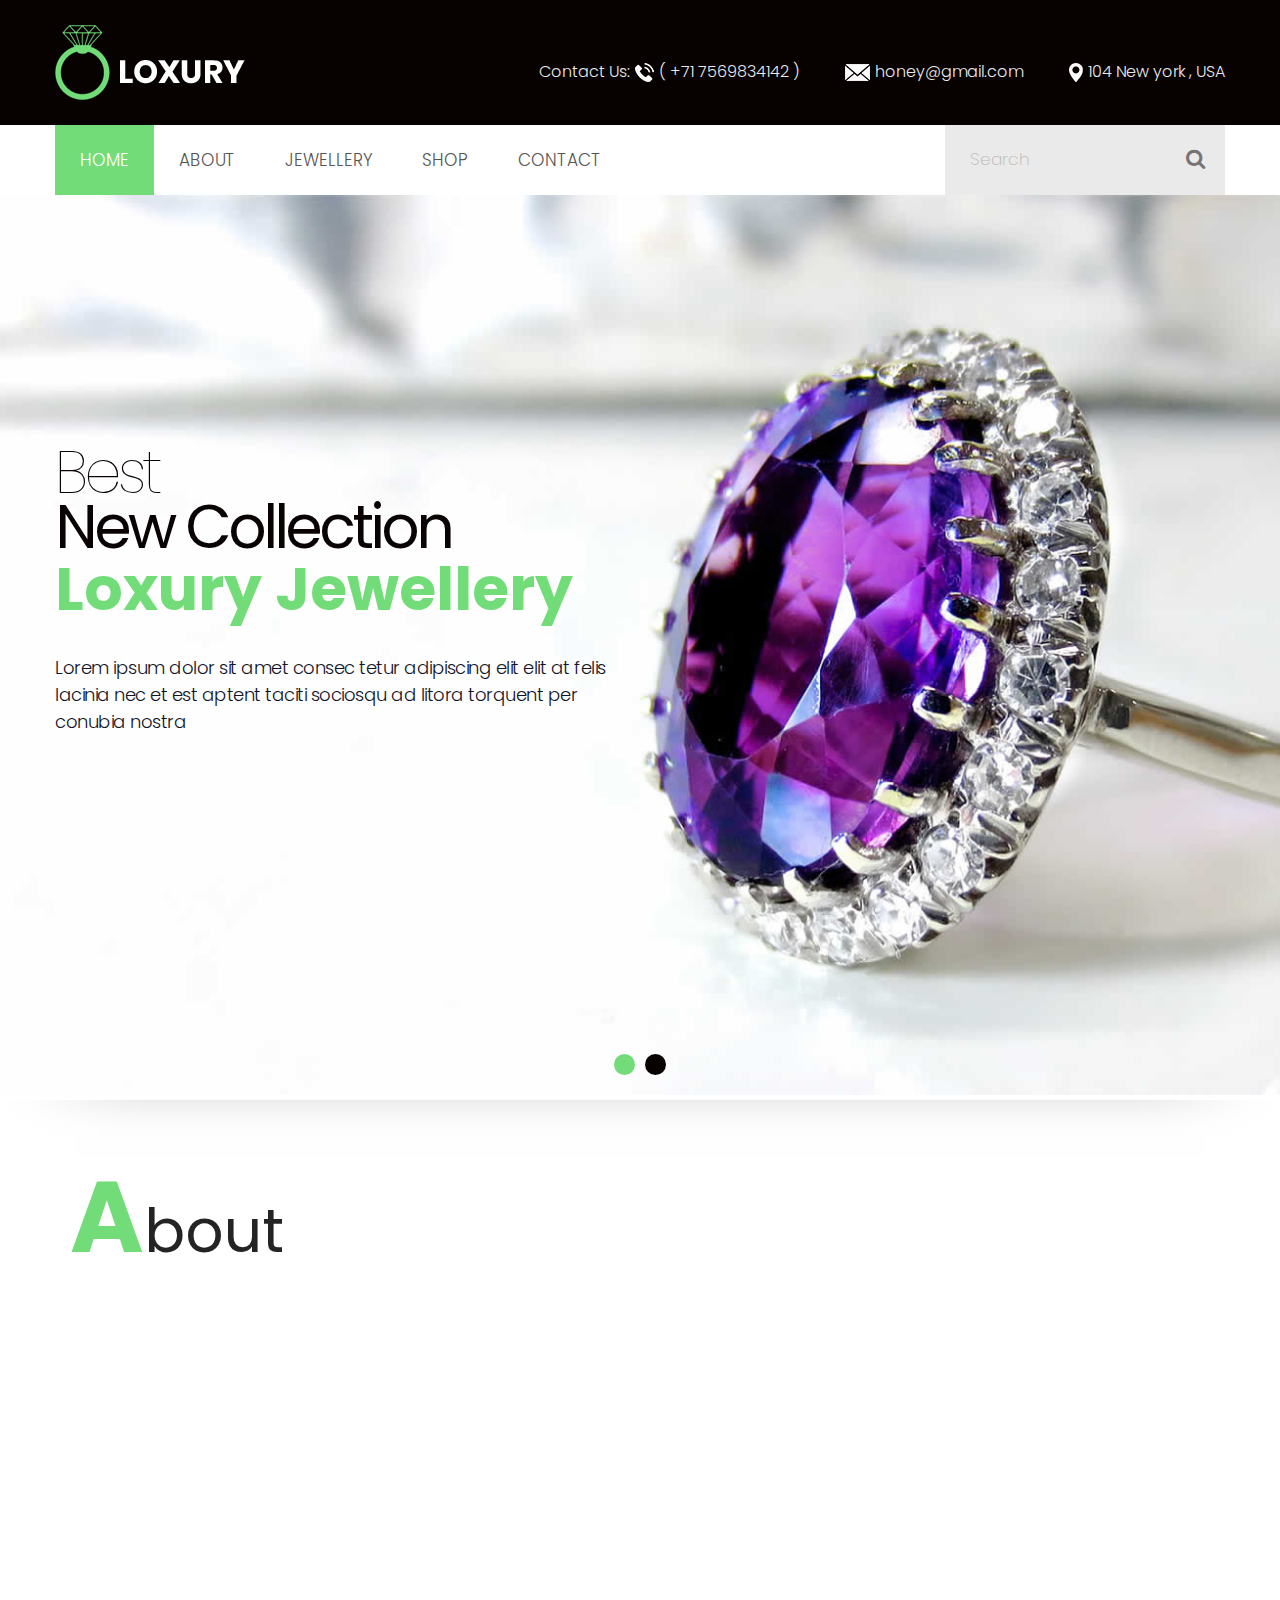
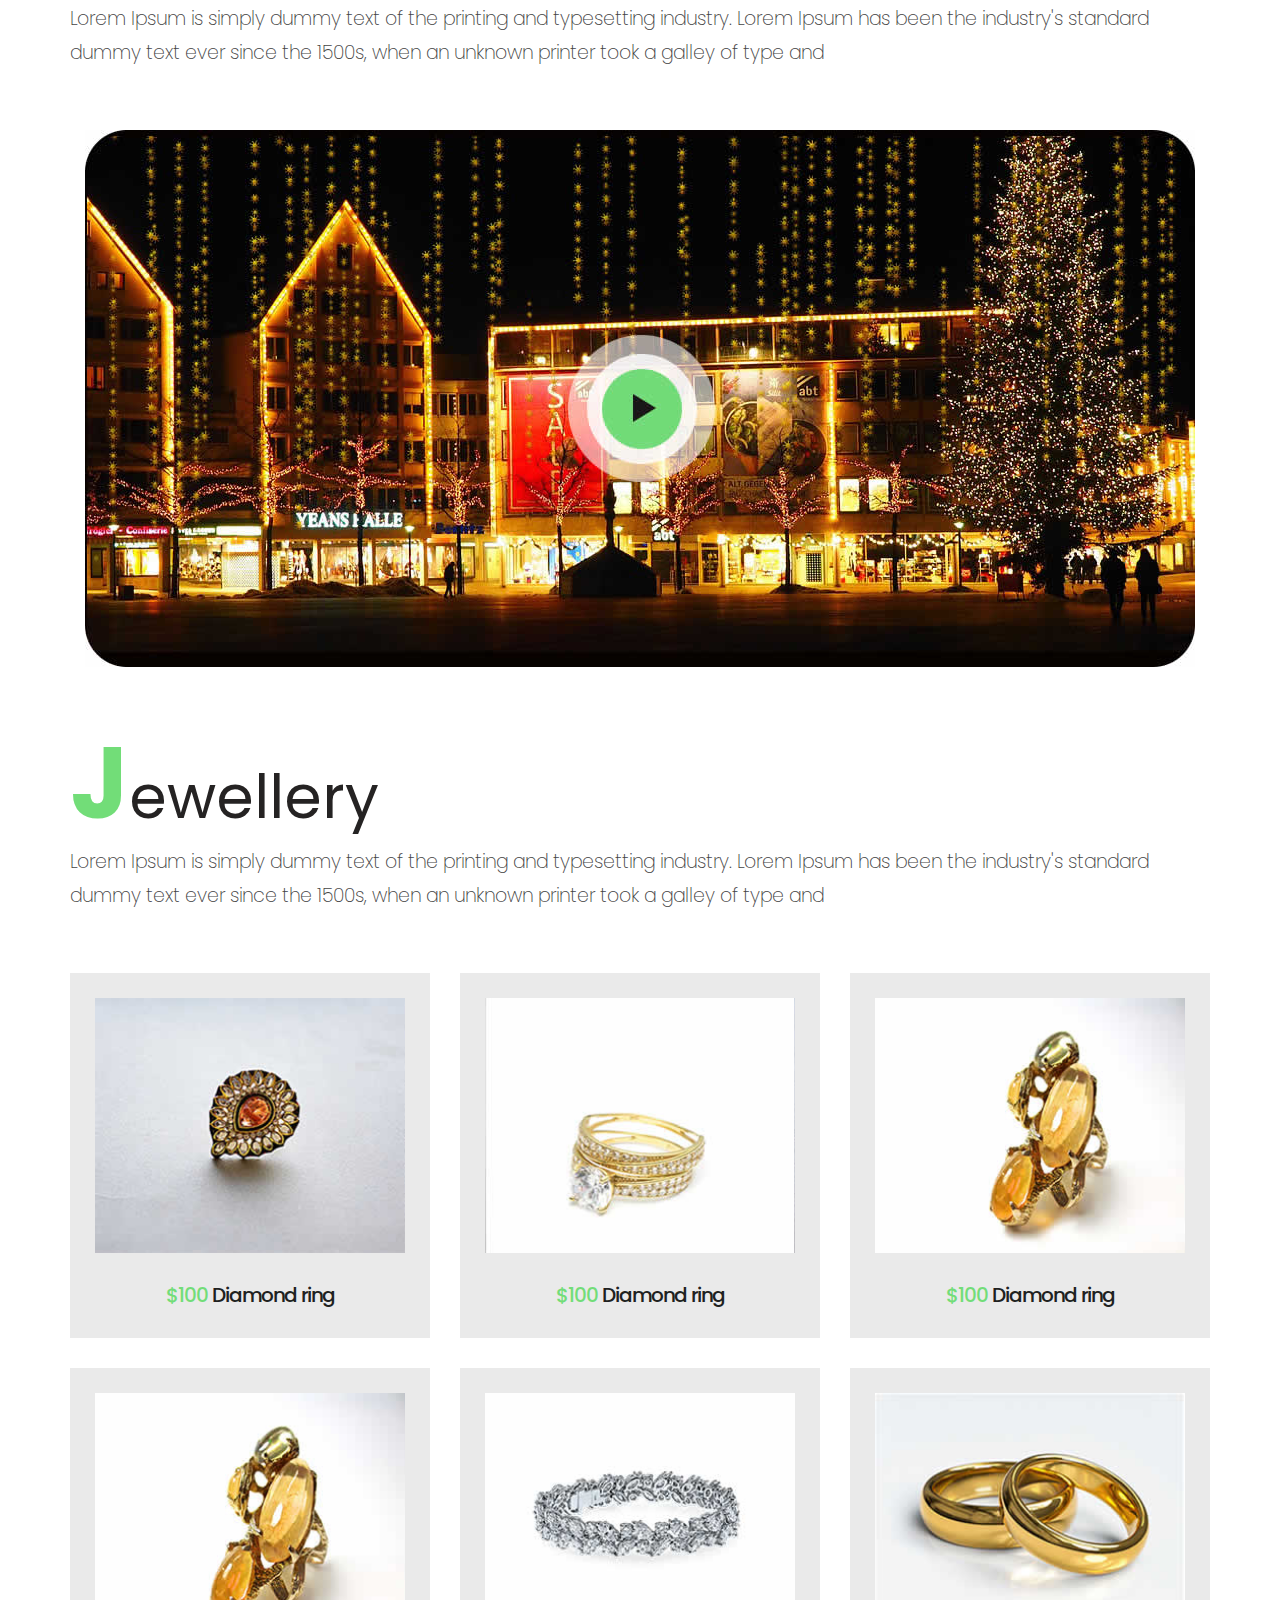
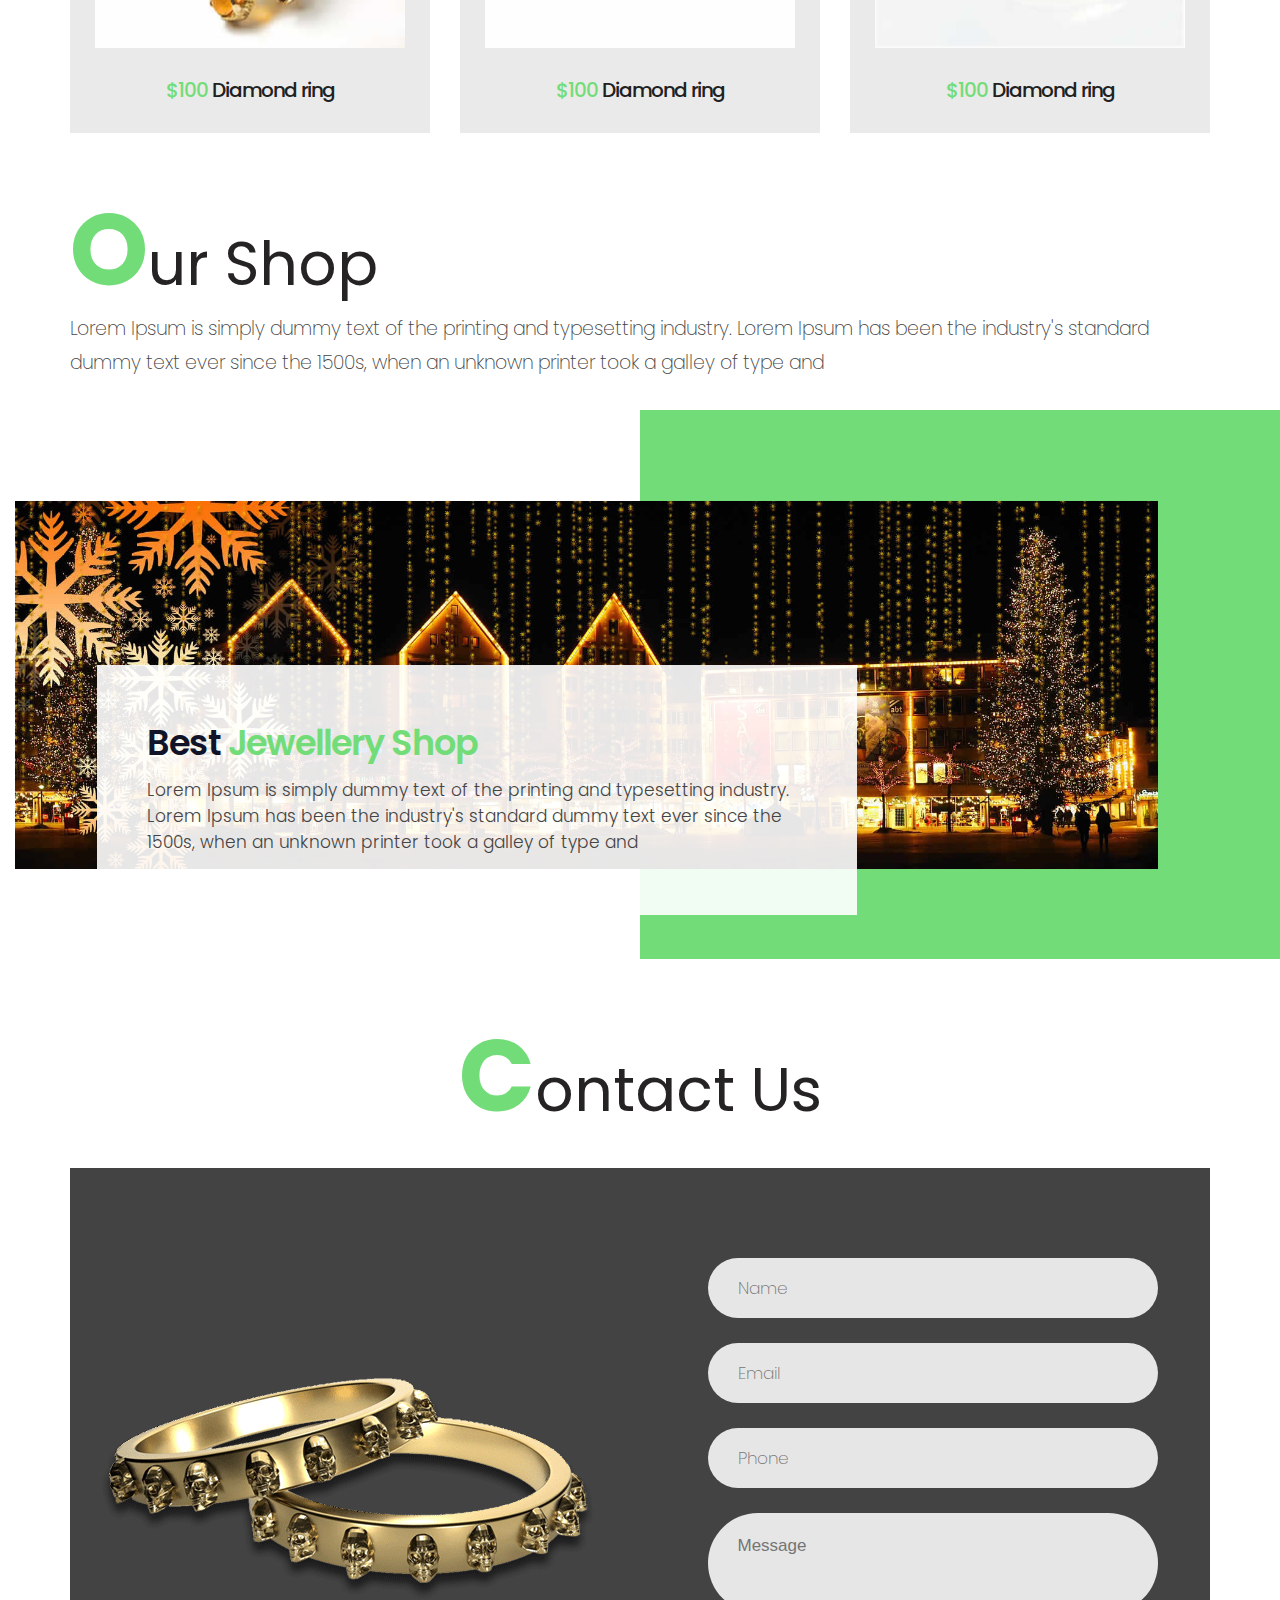
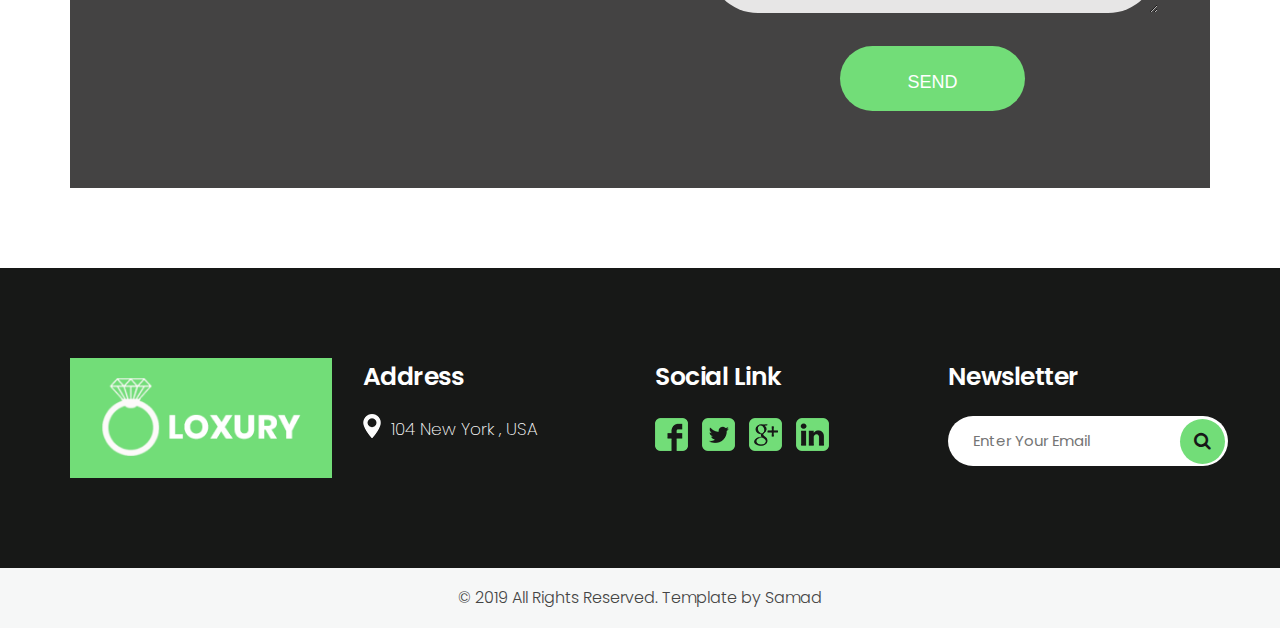
==== commit 3a2628e0: "video at home page" ====
--- a/index.html
+++ b/index.html
@@ -163,6 +163,7 @@
                      <h2>About</h2>
                   </div>
                   <div class="full">
+                     <iframe width="560" height="315" src="https://www.youtube.com/embed/3KXZduvOfDo" frameborder="0" allow="accelerometer; autoplay; clipboard-write; encrypted-media; gyroscope; picture-in-picture" allowfullscreen></iframe>
                      <p class="large">Lorem Ipsum is simply dummy text of the printing and typesetting industry. Lorem Ipsum has been the industry's standard dummy text ever since the 1500s, when an unknown printer took a galley of type and</p>
                   </div>
                </div>
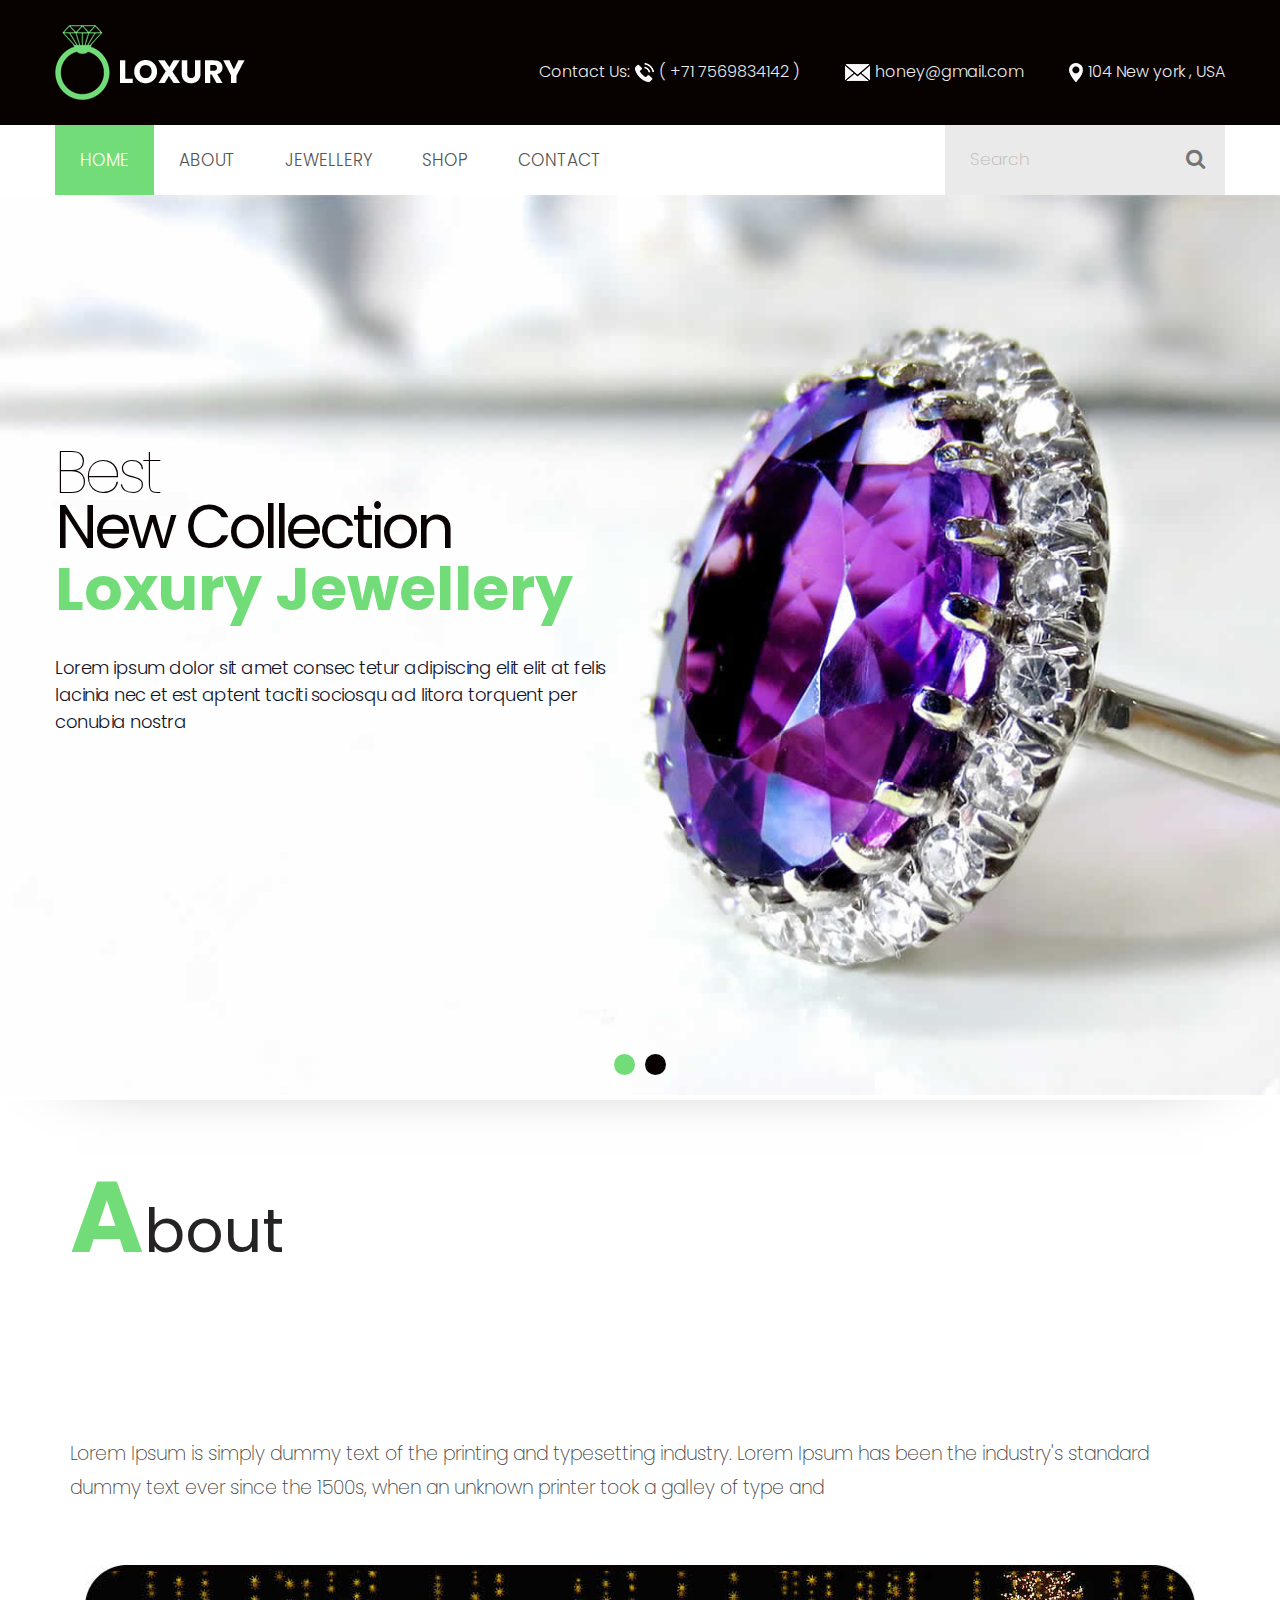
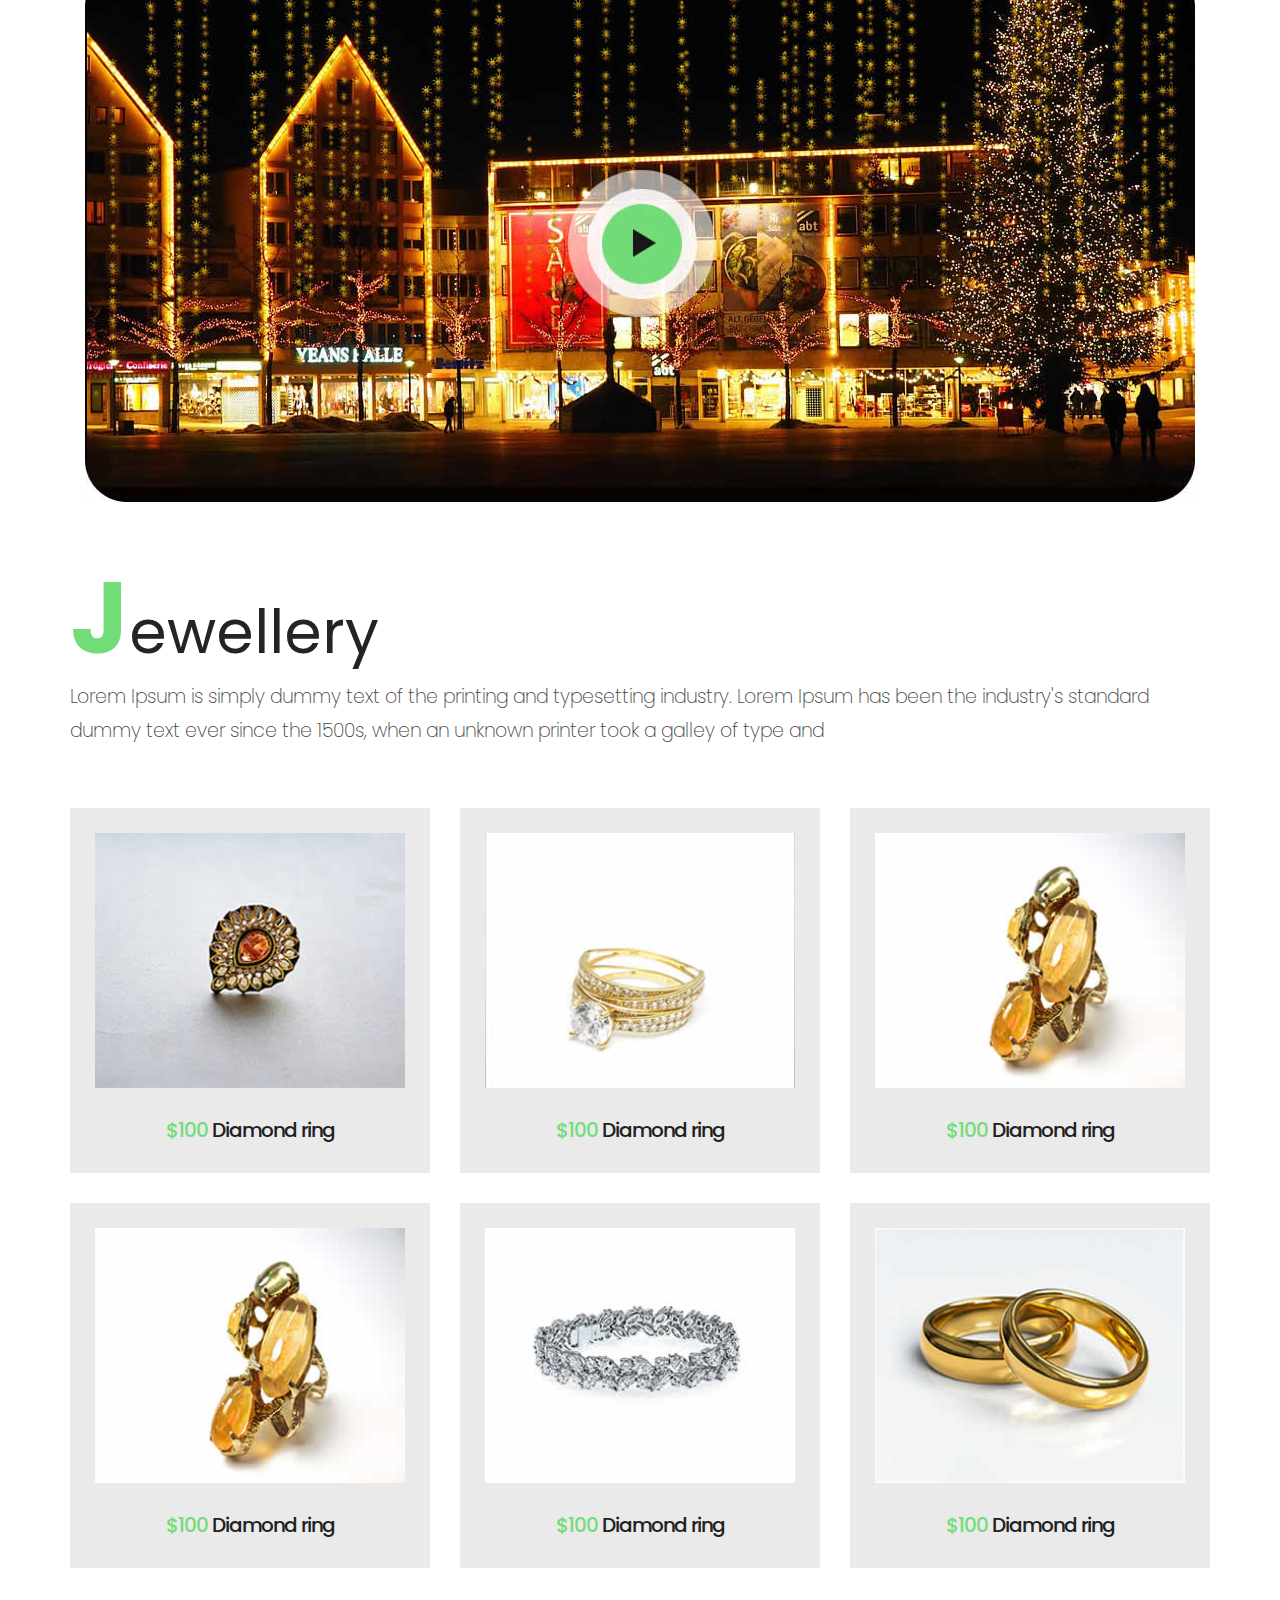
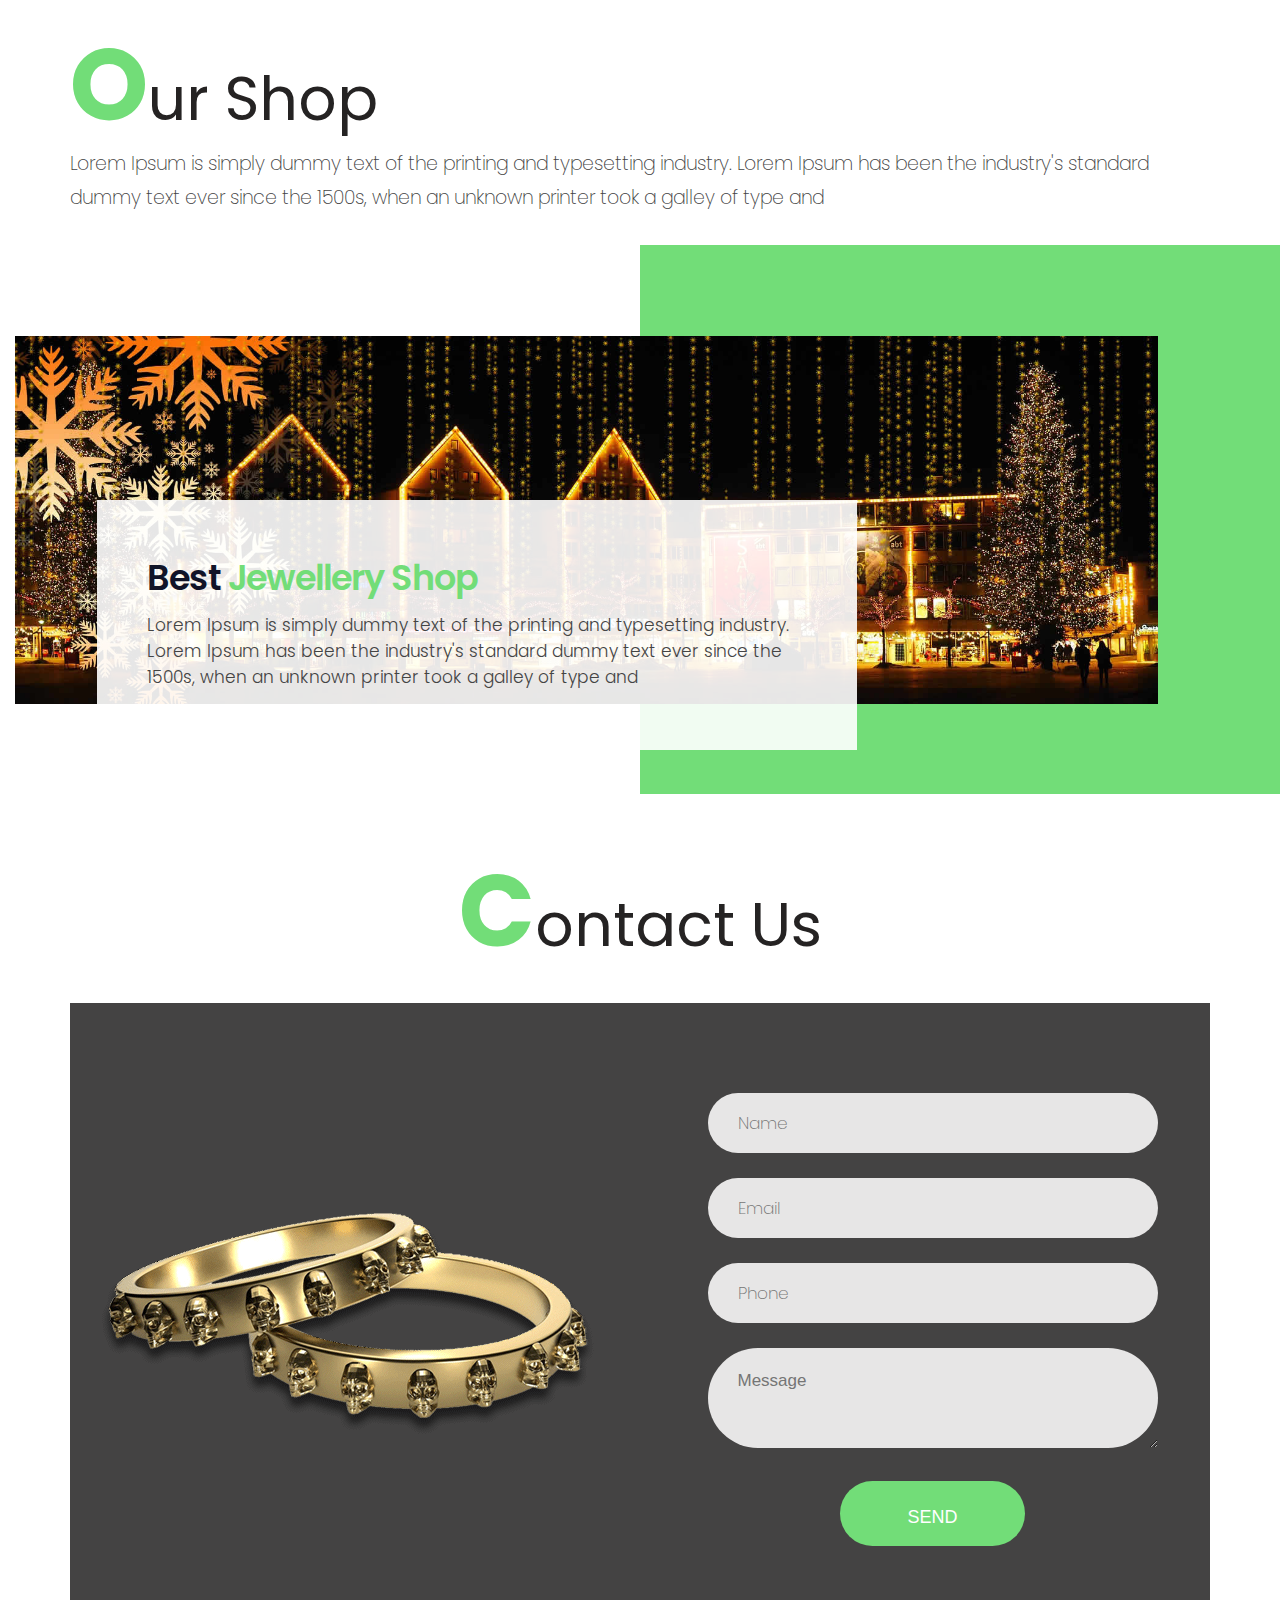
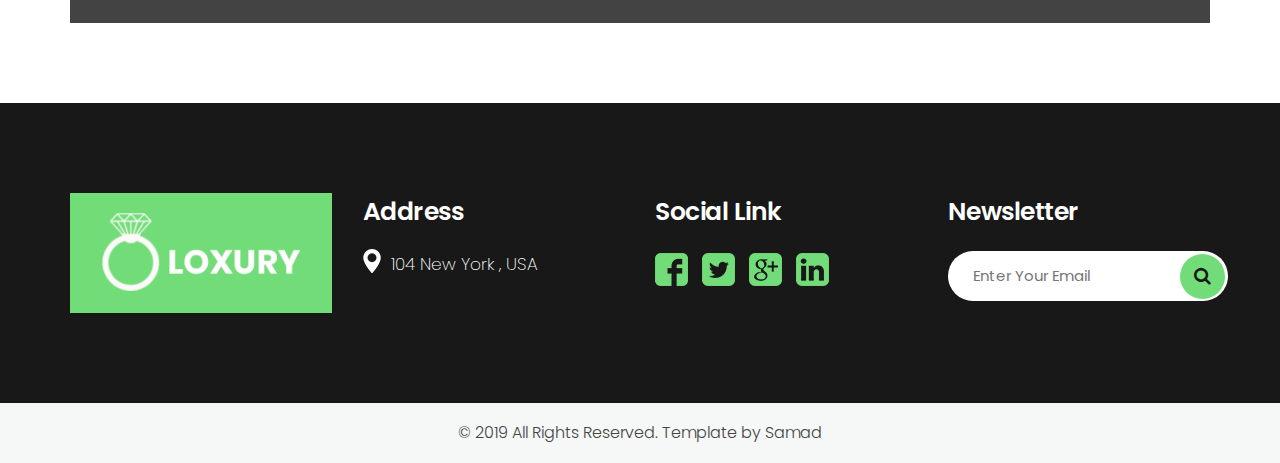
==== commit 59d5e8cc: "Update index.html" ====
--- a/index.html
+++ b/index.html
@@ -6,7 +6,7 @@
    <!-- Mobile Metas -->
    <meta name="viewport" content="width=device-width, initial-scale=1, shrink-to-fit=no">
    <!-- Site Metas -->
-   <title>Loxury</title>
+   <title>Samad Baba</title>
    <meta name="keywords" content="">
    <meta name="description" content="">
    <meta name="author" content="">
@@ -163,7 +163,12 @@
                      <h2>About</h2>
                   </div>
                   <div class="full">
-                     <iframe width="560" height="315" src="https://www.youtube.com/embed/3KXZduvOfDo" frameborder="0" allow="accelerometer; autoplay; clipboard-write; encrypted-media; gyroscope; picture-in-picture" allowfullscreen></iframe>
+                     
+<div>
+    <iframe src="http://www.youtube.com/embed/4aQwT3n2c1Q" allowfullscreen="" frameborder="0">
+    </iframe>
+</div>
+
                      <p class="large">Lorem Ipsum is simply dummy text of the printing and typesetting industry. Lorem Ipsum has been the industry's standard dummy text ever since the 1500s, when an unknown printer took a galley of type and</p>
                   </div>
                </div>
--- a/style.css
+++ b/style.css
@@ -1885,6 +1885,22 @@
     text-decoration: none;
 }
 
+.video-container {
+    position: relative;
+    padding-bottom: 56.25%;
+    padding-top: 35px;
+    height: 0;
+    overflow: hidden;
+}
+
+.video-container iframe {
+    position: absolute;
+    top:0;
+    left: 0;
+    width: 100%;
+    height: 100%;
+}
+
 .tp-caption.rev-btn:active,
 .rev-btn:active,
 .tp-caption.rev-btn:focus,
